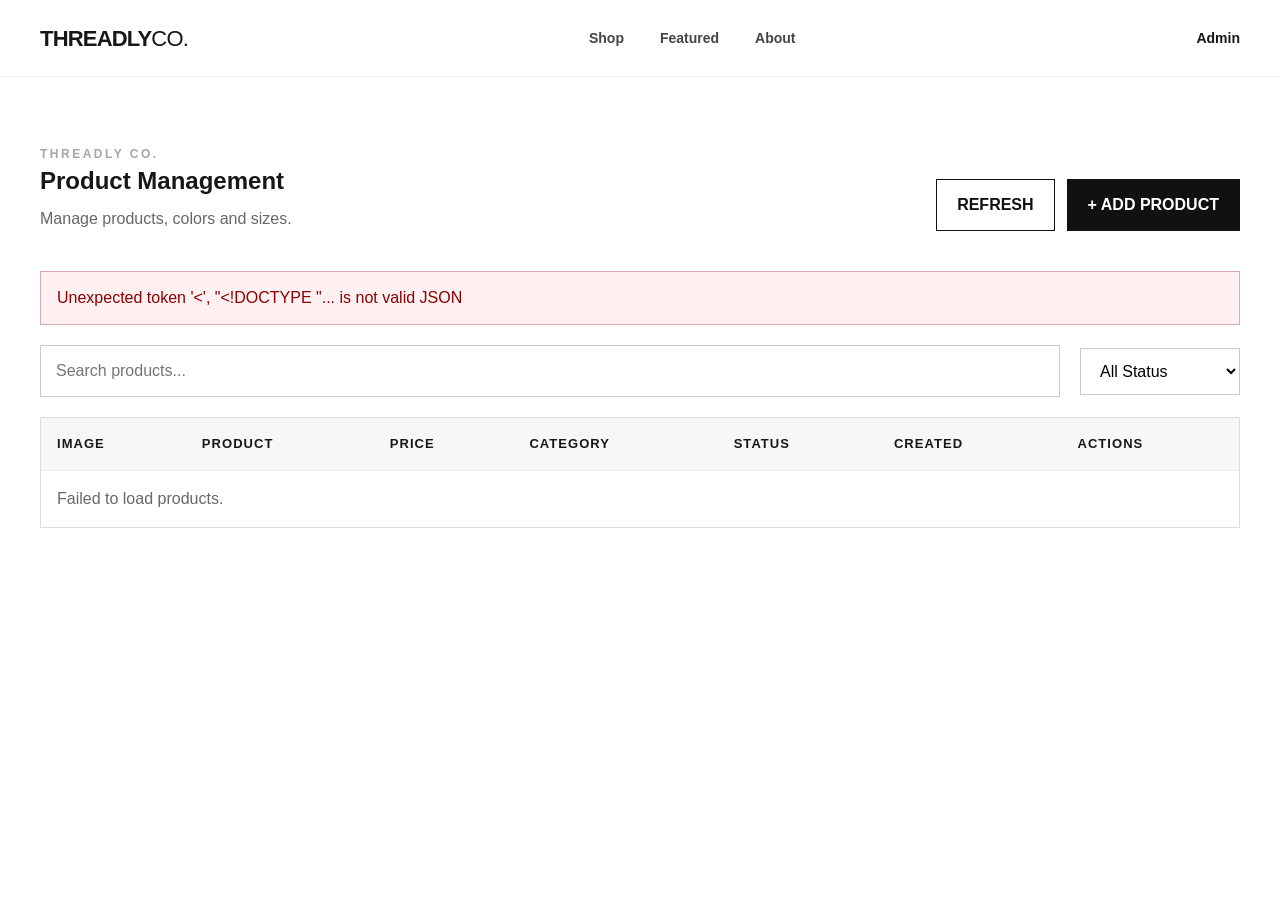
==== admin.html @ 2f232dd5 "Update admin.html" ====
<!DOCTYPE html>
<html lang="en">

<head>

    <meta charset="UTF-8">

    <meta
        name="viewport"
        content="width=device-width, initial-scale=1.0"
    >

    <title>Admin | Threadly Co.</title>

    <meta
        name="robots"
        content="noindex, nofollow"
    >

    <link
        rel="stylesheet"
        href="css/style.css"
    >

    <style>

        /* =====================================================
           ADMIN
           ===================================================== */

        .admin-page {
            padding: 60px 0 100px;
        }

        .admin-header {
            display: flex;
            align-items: flex-end;
            justify-content: space-between;
            gap: 30px;
            margin-bottom: 40px;
        }

        .admin-header h1 {
            margin: 0;
        }

        .admin-header p {
            margin: 8px 0 0;
            opacity: .65;
        }

        .admin-actions {
            display: flex;
            gap: 12px;
            flex-wrap: wrap;
        }

        .admin-btn {
            border: 1px solid #111;
            background: #111;
            color: #fff;
            padding: 13px 20px;
            cursor: pointer;
            font: inherit;
            font-weight: 600;
        }

        .admin-btn:hover {
            opacity: .85;
        }

        .admin-btn.secondary {
            background: #fff;
            color: #111;
        }

        .admin-btn:disabled {
            opacity: .5;
            cursor: not-allowed;
        }


        /* =====================================================
           TOOLBAR
           ===================================================== */

        .admin-toolbar {
            display: flex;
            justify-content: space-between;
            align-items: center;
            gap: 20px;
            margin-bottom: 20px;
            flex-wrap: wrap;
        }

        .admin-search {
            flex: 1;
            min-width: 240px;
        }

        .admin-search input {
            width: 100%;
            box-sizing: border-box;
            padding: 13px 15px;
            border: 1px solid #ccc;
            font: inherit;
        }

        .admin-filter select {
            padding: 13px 15px;
            border: 1px solid #ccc;
            background: #fff;
            font: inherit;
            min-width: 160px;
        }


        /* =====================================================
           TABLE
           ===================================================== */

        .admin-table-wrapper {
            width: 100%;
            overflow-x: auto;
            border: 1px solid #ddd;
            background: #fff;
        }

        .admin-table {
            width: 100%;
            min-width: 1000px;
            border-collapse: collapse;
        }

        .admin-table th,
        .admin-table td {
            padding: 16px;
            text-align: left;
            border-bottom: 1px solid #eee;
            vertical-align: middle;
        }

        .admin-table th {
            font-size: 13px;
            text-transform: uppercase;
            letter-spacing: .08em;
            background: #f7f7f7;
        }

        .admin-table tbody tr:last-child td {
            border-bottom: none;
        }

        .admin-product-image {
            width: 64px;
            height: 64px;
            object-fit: cover;
            display: block;
            background: #f1f1f1;
        }

        .admin-product-name {
            font-weight: 700;
            margin-bottom: 5px;
        }

        .admin-product-slug {
            font-size: 12px;
            opacity: .55;
        }

        .admin-price {
            font-weight: 700;
            white-space: nowrap;
        }

        .admin-category {
            text-transform: capitalize;
        }


        /* =====================================================
           STATUS
           ===================================================== */

        .status-badge {
            display: inline-block;
            padding: 6px 10px;
            font-size: 11px;
            font-weight: 700;
            text-transform: uppercase;
            letter-spacing: .05em;
        }

        .status-active {
            background: #dff5e5;
            color: #176b32;
        }

        .status-draft {
            background: #fff1cc;
            color: #765600;
        }

        .status-inactive {
            background: #eee;
            color: #666;
        }


        /* =====================================================
           ACTIONS
           ===================================================== */

        .admin-row-actions {
            display: flex;
            gap: 8px;
            flex-wrap: wrap;
        }

        .row-btn {
            border: 1px solid #ccc;
            background: #fff;
            padding: 8px 12px;
            cursor: pointer;
            font: inherit;
            font-size: 13px;
        }

        .row-btn:hover {
            background: #f3f3f3;
        }

        .row-btn.delete {
            border-color: #d7aaaa;
            color: #a40000;
        }


        /* =====================================================
           MESSAGES
           ===================================================== */

        .admin-state {
            padding: 60px 20px;
            text-align: center;
            opacity: .65;
        }

        .admin-error,
        .admin-success {
            margin-bottom: 20px;
            padding: 14px 16px;
            display: none;
        }

        .admin-error {
            border: 1px solid #d9aaaa;
            background: #fff1f1;
            color: #8b0000;
        }

        .admin-success {
            border: 1px solid #a9d7b4;
            background: #effaf1;
            color: #176b32;
        }


        /* =====================================================
           MODAL
           ===================================================== */

        .admin-modal {
            position: fixed;
            inset: 0;
            background: rgba(0,0,0,.55);
            display: none;
            align-items: center;
            justify-content: center;
            padding: 20px;
            z-index: 9999;
        }

        .admin-modal.open {
            display: flex;
        }

        .admin-modal-content {
            width: 100%;
            max-width: 850px;
            max-height: 92vh;
            overflow-y: auto;
            background: #fff;
            padding: 35px;
            box-sizing: border-box;
        }

        .admin-modal-header {
            display: flex;
            justify-content: space-between;
            align-items: center;
            gap: 20px;
            margin-bottom: 30px;
        }

        .admin-modal-header h2 {
            margin: 0;
        }

        .modal-close {
            border: none;
            background: transparent;
            font-size: 28px;
            line-height: 1;
            cursor: pointer;
        }

        .admin-form {
            display: flex;
            flex-direction: column;
            gap: 20px;
        }

        .admin-form-group {
            display: flex;
            flex-direction: column;
            gap: 8px;
        }

        .admin-form-group label {
            font-weight: 600;
            font-size: 14px;
        }

        .admin-form-group input,
        .admin-form-group textarea,
        .admin-form-group select {
            width: 100%;
            box-sizing: border-box;
            padding: 13px 14px;
            border: 1px solid #ccc;
            background: #fff;
            font: inherit;
        }

        .admin-form-group textarea {
            min-height: 130px;
            resize: vertical;
        }

        .admin-form-row {
            display: grid;
            grid-template-columns: 1fr 1fr;
            gap: 18px;
        }

        .admin-form-help {
            font-size: 12px;
            opacity: .55;
        }

        .admin-image-preview {
            width: 120px;
            height: 120px;
            object-fit: cover;
            background: #f1f1f1;
            display: none;
            margin-top: 5px;
        }


        /* =====================================================
           VARIANTS
           ===================================================== */

        .variants-section {
            border-top: 1px solid #eee;
            padding-top: 25px;
            margin-top: 5px;
        }

        .variants-header {
            display: flex;
            align-items: center;
            justify-content: space-between;
            gap: 15px;
            margin-bottom: 15px;
        }

        .variants-header h3 {
            margin: 0;
        }

        .variants-help {
            font-size: 12px;
            opacity: .6;
            margin-bottom: 20px;
        }

        .color-card {
            border: 1px solid #ddd;
            padding: 18px;
            margin-bottom: 15px;
            background: #fafafa;
        }

        .color-card-header {
            display: flex;
            align-items: center;
            justify-content: space-between;
            gap: 15px;
            margin-bottom: 15px;
        }

        .color-title {
            display: flex;
            align-items: center;
            gap: 10px;
            font-weight: 700;
        }

        .color-preview {
            width: 28px;
            height: 28px;
            border-radius: 50%;
            border: 1px solid #bbb;
            display: inline-block;
            box-sizing: border-box;
        }

        .remove-color-btn {
            border: 1px solid #d7aaaa;
            background: #fff;
            color: #a40000;
            padding: 7px 11px;
            cursor: pointer;
        }

        .color-options {
            display: flex;
            flex-wrap: wrap;
            gap: 9px;
        }

        .color-option {
            display: inline-flex;
            align-items: center;
            gap: 8px;
            padding: 9px 12px;
            border: 1px solid #ccc;
            background: #fff;
            cursor: pointer;
            font: inherit;
        }

        .color-option:hover {
            border-color: #111;
        }

        .color-option.selected {
            border: 2px solid #111;
            padding: 8px 11px;
            font-weight: 700;
        }

        .color-option-swatch {
            width: 20px;
            height: 20px;
            border-radius: 50%;
            border: 1px solid #aaa;
            flex-shrink: 0;
        }

        .size-options {
            display: flex;
            flex-wrap: wrap;
            gap: 8px;
        }

        .size-option {
            min-width: 48px;
            padding: 10px 13px;
            border: 1px solid #ccc;
            background: #fff;
            cursor: pointer;
            font: inherit;
            font-weight: 600;
        }

        .size-option:hover {
            border-color: #111;
        }

        .size-option.selected {
            background: #111;
            color: #fff;
            border-color: #111;
        }

        .variant-extra {
            margin-top: 15px;
            display: grid;
            grid-template-columns: 1fr 1fr;
            gap: 15px;
        }

        .variant-extra label {
            font-size: 12px;
            font-weight: 600;
            display: block;
            margin-bottom: 6px;
        }

        .variant-extra input {
            width: 100%;
            box-sizing: border-box;
            padding: 10px 11px;
            border: 1px solid #ccc;
            background: #fff;
            font: inherit;
        }

        .no-variants {
            border: 1px dashed #ccc;
            padding: 25px;
            text-align: center;
            opacity: .6;
        }


        /* =====================================================
           FOOTER
           ===================================================== */

        .admin-modal-footer {
            display: flex;
            justify-content: flex-end;
            gap: 10px;
            margin-top: 30px;
            padding-top: 20px;
            border-top: 1px solid #eee;
        }


        /* =====================================================
           RESPONSIVE
           ===================================================== */

        @media (max-width: 700px) {

            .admin-header {
                align-items: flex-start;
                flex-direction: column;
            }

            .admin-form-row {
                grid-template-columns: 1fr;
            }

            .variant-extra {
                grid-template-columns: 1fr;
            }

            .admin-modal-content {
                padding: 24px;
            }

        }

    </style>

</head>


<body>


<header class="site-header">

    <div class="container header-inner">

        <a
            href="index.html"
            class="logo"
        >
            THREADLY<span>CO.</span>
        </a>

        <nav class="main-nav">

            <a href="shop.html">
                Shop
            </a>

            <a href="index.html#featured">
                Featured
            </a>

            <a href="index.html#about">
                About
            </a>

        </nav>

        <a
            href="admin.html"
            class="cart-link"
        >
            Admin
        </a>

    </div>

</header>



<main>

<section class="admin-page">

<div class="container">


<div class="admin-header">

    <div>

        <p class="section-eyebrow">
            THREADLY CO.
        </p>

        <h1>
            Product Management
        </h1>

        <p>
            Manage products, colors and sizes.
        </p>

    </div>


    <div class="admin-actions">

        <button
            type="button"
            id="refresh-products"
            class="admin-btn secondary"
        >
            REFRESH
        </button>

        <button
            type="button"
            id="add-product"
            class="admin-btn"
        >
            + ADD PRODUCT
        </button>

    </div>

</div>



<div
    id="admin-error"
    class="admin-error"
></div>


<div
    id="admin-success"
    class="admin-success"
></div>



<div class="admin-toolbar">

    <div class="admin-search">

        <input
            type="search"
            id="product-search"
            placeholder="Search products..."
            autocomplete="off"
        >

    </div>


    <div class="admin-filter">

        <select id="status-filter">

            <option value="all">
                All Status
            </option>

            <option value="active">
                Active
            </option>

            <option value="draft">
                Draft
            </option>

            <option value="inactive">
                Inactive
            </option>

        </select>

    </div>

</div>



<div class="admin-table-wrapper">

<table class="admin-table">

<thead>

<tr>

    <th>Image</th>

    <th>Product</th>

    <th>Price</th>

    <th>Category</th>

    <th>Status</th>

    <th>Created</th>

    <th>Actions</th>

</tr>

</thead>


<tbody id="products-table-body">

<tr>

<td
    colspan="7"
    class="admin-state"
>
    Loading products...
</td>

</tr>

</tbody>

</table>

</div>


</div>

</section>

</main>



<!-- =====================================================
     PRODUCT MODAL
     ===================================================== -->

<div
    id="product-modal"
    class="admin-modal"
    aria-hidden="true"
>

<div class="admin-modal-content">


<div class="admin-modal-header">

    <h2 id="modal-title">
        Add Product
    </h2>

    <button
        type="button"
        id="modal-close"
        class="modal-close"
        aria-label="Close"
    >
        ×
    </button>

</div>



<form
    id="product-form"
    class="admin-form"
>


<!-- NAME / SLUG -->

<div class="admin-form-row">

<div class="admin-form-group">

<label for="product-name">
    Product Name
</label>

<input
    type="text"
    id="product-name"
    required
    maxlength="200"
>

</div>


<div class="admin-form-group">

<label for="product-slug">
    Slug
</label>

<input
    type="text"
    id="product-slug"
    required
    maxlength="200"
>

<span class="admin-form-help">
    Example: funny-dog-dad-t-shirt
</span>

</div>

</div>



<!-- DESCRIPTION -->

<div class="admin-form-group">

<label for="product-description">
    Description
</label>

<textarea
    id="product-description"
    maxlength="10000"
></textarea>

</div>



<!-- PRICE / CATEGORY -->

<div class="admin-form-row">

<div class="admin-form-group">

<label for="product-price">
    Price (USD)
</label>

<input
    type="number"
    id="product-price"
    min="0"
    max="100000"
    step="0.01"
    required
>

</div>


<div class="admin-form-group">

<label for="product-category">
    Category
</label>

<select
    id="product-category"
    required
>

<option value="">
    Select category
</option>

<option value="funny">
    Funny
</option>

<option value="lifestyle">
    Lifestyle
</option>

<option value="trending">
    Trending
</option>

<option value="music">
    Music
</option>

<option value="animals">
    Animals
</option>

<option value="other">
    Other
</option>

</select>

</div>

</div>



<!-- IMAGE -->

<div class="admin-form-group">

<label for="product-image">
    Image URL
</label>

<input
    type="text"
    id="product-image"
    placeholder="images/product-1.jpg or https://..."
    maxlength="2000"
>

<span class="admin-form-help">
    Local image path or HTTP/HTTPS URL.
</span>

<img
    id="image-preview"
    class="admin-image-preview"
    alt="Product preview"
>

</div>



<!-- PRINTIFY -->

<div class="admin-form-group">

<label for="product-printify-id">
    Printify Product ID
</label>

<input
    type="text"
    id="product-printify-id"
    maxlength="200"
    placeholder="Optional"
>

</div>



<!-- STATUS -->

<div class="admin-form-group">

<label for="product-status">
    Status
</label>

<select
    id="product-status"
    required
>

<option value="active">
    Active
</option>

<option value="draft">
    Draft
</option>

<option value="inactive">
    Inactive
</option>

</select>

</div>



<!-- =====================================================
     COLORS / SIZES
     ===================================================== -->

<div class="variants-section">

<div class="variants-header">

    <h3>
        Colors & Sizes
    </h3>

    <button
        type="button"
        id="add-color"
        class="admin-btn secondary"
    >
        + ADD COLOR
    </button>

</div>


<div class="variants-help">

    Select the shirt color and available sizes.
    You can add multiple colors to one product.

</div>


<div id="colors-container"></div>

</div>



<!-- FOOTER -->

<div class="admin-modal-footer">

<button
    type="button"
    id="modal-cancel"
    class="admin-btn secondary"
>
    CANCEL
</button>


<button
    type="submit"
    id="save-product"
    class="admin-btn"
>
    SAVE PRODUCT
</button>

</div>


</form>

</div>

</div>



<script>

/* =====================================================
   CONFIG
   ===================================================== */

const API_BASE = "/api/admin/products";


/* =====================================================
   PREDEFINED COLORS
   ===================================================== */

const COLORS = [

    {
        name: "Black",
        hex: "#000000"
    },

    {
        name: "White",
        hex: "#FFFFFF"
    },

    {
        name: "Navy",
        hex: "#1E2A44"
    },

    {
        name: "Red",
        hex: "#C62828"
    },

    {
        name: "Royal Blue",
        hex: "#2563EB"
    },

    {
        name: "Sport Grey",
        hex: "#9CA3AF"
    },

    {
        name: "Dark Heather",
        hex: "#4B5563"
    },

    {
        name: "Forest Green",
        hex: "#166534"
    },

    {
        name: "Maroon",
        hex: "#7F1D1D"
    },

    {
        name: "Sand",
        hex: "#D6C2A1"
    },

    {
        name: "Light Pink",
        hex: "#F9A8D4"
    },

    {
        name: "Military Green",
        hex: "#4D5D3C"
    }

];


const SIZES = [
    "S",
    "M",
    "L",
    "XL",
    "2XL"
];


/* =====================================================
   STATE
   ===================================================== */

let products = [];

let editingProductId = null;

let variants = [];


/* =====================================================
   DOM
   ===================================================== */

const tableBody =
    document.getElementById(
        "products-table-body"
    );

const modal =
    document.getElementById(
        "product-modal"
    );

const modalTitle =
    document.getElementById(
        "modal-title"
    );

const productForm =
    document.getElementById(
        "product-form"
    );

const productName =
    document.getElementById(
        "product-name"
    );

const productSlug =
    document.getElementById(
        "product-slug"
    );

const productDescription =
    document.getElementById(
        "product-description"
    );

const productPrice =
    document.getElementById(
        "product-price"
    );

const productCategory =
    document.getElementById(
        "product-category"
    );

const productImage =
    document.getElementById(
        "product-image"
    );

const productPrintifyId =
    document.getElementById(
        "product-printify-id"
    );

const productStatus =
    document.getElementById(
        "product-status"
    );

const imagePreview =
    document.getElementById(
        "image-preview"
    );

const searchInput =
    document.getElementById(
        "product-search"
    );

const statusFilter =
    document.getElementById(
        "status-filter"
    );

const errorBox =
    document.getElementById(
        "admin-error"
    );

const successBox =
    document.getElementById(
        "admin-success"
    );

const colorsContainer =
    document.getElementById(
        "colors-container"
    );


/* =====================================================
   HELPERS
   ===================================================== */

function escapeHtml(value) {

    return String(value ?? "")
        .replace(/&/g, "&amp;")
        .replace(/</g, "&lt;")
        .replace(/>/g, "&gt;")
        .replace(/"/g, "&quot;")
        .replace(/'/g, "&#039;");

}


function formatMoney(value) {

    const number = Number(value);

    if (!Number.isFinite(number)) {

        return "$0.00";

    }

    return "$" + number.toFixed(2);

}


function showError(message) {

    successBox.style.display = "none";

    errorBox.textContent = message;

    errorBox.style.display = "block";

    window.scrollTo({
        top: 0,
        behavior: "smooth"
    });

}


function showSuccess(message) {

    errorBox.style.display = "none";

    successBox.textContent = message;

    successBox.style.display = "block";

    window.scrollTo({
        top: 0,
        behavior: "smooth"
    });

    setTimeout(() => {

        successBox.style.display = "none";

    }, 3500);

}


function getStatusClass(status) {

    if (status === "active") {

        return "status-active";

    }

    if (status === "draft") {

        return "status-draft";

    }

    return "status-inactive";

}


function formatDate(date) {

    if (!date) {

        return "—";

    }

    const parsed =
        new Date(
            date.replace(" ", "T") + "Z"
        );

    if (
        Number.isNaN(
            parsed.getTime()
        )
    ) {

        return date;

    }

    return parsed.toLocaleDateString(
        "en-US",
        {
            year: "numeric",
            month: "short",
            day: "numeric"
        }
    );

}


function generateSlug(value) {

    return value
        .toLowerCase()
        .trim()
        .replace(
            /[^a-z0-9]+/g,
            "-"
        )
        .replace(
            /^-+|-+$/g,
            ""
        );

}


/* =====================================================
   LOAD PRODUCTS
   ===================================================== */

async function loadProducts() {

    tableBody.innerHTML = `
        <tr>
            <td colspan="7" class="admin-state">
                Loading products...
            </td>
        </tr>
    `;

    try {

        const response =
            await fetch(
                API_BASE,
                {
                    method: "GET",
                    headers: {
                        "Accept":
                            "application/json"
                    },
                    cache: "no-store"
                }
            );

        const data =
            await response.json();

        if (
            !response.ok ||
            !data.success
        ) {

            throw new Error(
                data.error ||
                "Failed to load products."
            );

        }

        products =
            Array.isArray(
                data.products
            )
                ? data.products
                : [];

        renderProducts();

    } catch (error) {

        console.error(
            "Load products error:",
            error
        );

        tableBody.innerHTML = `
            <tr>
                <td colspan="7" class="admin-state">
                    Failed to load products.
                </td>
            </tr>
        `;

        showError(
            error.message ||
            "Failed to load products."
        );

    }

}


/* =====================================================
   FILTER
   ===================================================== */

function getFilteredProducts() {

    const search =
        searchInput.value
            .trim()
            .toLowerCase();

    const status =
        statusFilter.value;

    return products.filter(
        product => {

            const matchesSearch =
                !search ||
                String(
                    product.name || ""
                )
                    .toLowerCase()
                    .includes(search) ||
                String(
                    product.slug || ""
                )
                    .toLowerCase()
                    .includes(search) ||
                String(
                    product.category || ""
                )
                    .toLowerCase()
                    .includes(search);

            const matchesStatus =
                status === "all" ||
                product.status === status;

            return (
                matchesSearch &&
                matchesStatus
            );

        }
    );

}


/* =====================================================
   RENDER PRODUCTS
   ===================================================== */

function renderProducts() {

    const filtered =
        getFilteredProducts();

    if (!filtered.length) {

        tableBody.innerHTML = `
            <tr>
                <td colspan="7" class="admin-state">
                    No products found.
                </td>
            </tr>
        `;

        return;

    }

    tableBody.innerHTML =
        filtered.map(product => {

            const image =
                product.image
                    ? escapeHtml(
                        product.image
                    )
                    : "";

            const status =
                escapeHtml(
                    product.status
                );

            return `
                <tr>

                    <td>

                        ${
                            image
                                ? `
                                    <img
                                        src="${image}"
                                        alt="${escapeHtml(product.name)}"
                                        class="admin-product-image"
                                        loading="lazy"
                                        onerror="this.style.display='none';"
                                    >
                                `
                                : "—"
                        }

                    </td>

                    <td>

                        <div class="admin-product-name">

                            ${escapeHtml(
                                product.name
                            )}

                        </div>

                        <div class="admin-product-slug">

                            /${escapeHtml(
                                product.slug
                            )}

                        </div>

                    </td>

                    <td>

                        <span class="admin-price">

                            ${formatMoney(
                                product.price
                            )}

                        </span>

                    </td>

                    <td>

                        <span class="admin-category">

                            ${escapeHtml(
                                product.category || "—"
                            )}

                        </span>

                    </td>

                    <td>

                        <span
                            class="status-badge ${getStatusClass(product.status)}"
                        >
                            ${status}
                        </span>

                    </td>

                    <td>

                        ${formatDate(
                            product.created_at
                        )}

                    </td>

                    <td>

                        <div class="admin-row-actions">

                            <button
                                type="button"
                                class="row-btn"
                                data-action="edit"
                                data-id="${product.id}"
                            >
                                Edit
                            </button>

                            ${
                                product.status !== "inactive"
                                    ? `
                                        <button
                                            type="button"
                                            class="row-btn delete"
                                            data-action="delete"
                                            data-id="${product.id}"
                                        >
                                            Deactivate
                                        </button>
                                    `
                                    : ""
                            }

                        </div>

                    </td>

                </tr>
            `;

        }).join("");

}


/* =====================================================
   COLOR UI
   ===================================================== */

function createColorCard(
    colorName = "",
    colorHex = "",
    selectedSizes = [],
    existingVariants = []
) {

    const card =
        document.createElement(
            "div"
        );

    card.className =
        "color-card";

    card.dataset.color =
        colorName;

    const color =
        COLORS.find(
            item =>
                item.name === colorName
        );

    const hex =
        colorHex ||
        color?.hex ||
        "#000000";

    card.innerHTML = `

        <div class="color-card-header">

            <div class="color-title">

                <span
                    class="color-preview"
                    style="background:${escapeHtml(hex)}"
                ></span>

                <span class="color-name-display">

                    ${escapeHtml(
                        colorName ||
                        "Choose a color"
                    )}

                </span>

            </div>


            <button
                type="button"
                class="remove-color-btn"
            >
                Remove
            </button>

        </div>


        <div class="color-options">

            ${COLORS.map(item => `

                <button
                    type="button"
                    class="color-option ${
                        item.name === colorName
                            ? "selected"
                            : ""
                    }"
                    data-color-name="${escapeHtml(item.name)}"
                    data-color-hex="${escapeHtml(item.hex)}"
                >

                    <span
                        class="color-option-swatch"
                        style="background:${item.hex}"
                    ></span>

                    ${escapeHtml(item.name)}

                </button>

            `).join("")}

        </div>


        <div style="margin-top:20px;">

            <div
                style="
                    font-size:13px;
                    font-weight:600;
                    margin-bottom:9px;
                "
            >
                Available Sizes
            </div>

            <div class="size-options">

                ${SIZES.map(size => `

                    <button
                        type="button"
                        class="size-option ${
                            selectedSizes.includes(size)
                                ? "selected"
                                : ""
                        }"
                        data-size="${size}"
                    >
                        ${size}
                    </button>

                `).join("")}

            </div>

        </div>


        <div class="variant-extra">

            <div>

                <label>
                    Product Image
                </label>

                <input
                    type="text"
                    class="variant-image"
                    placeholder="Optional variant image"
                    value="${
                        escapeHtml(
                            existingVariants[0]?.image || ""
                        )
                    }"
                >

            </div>


            <div>

                <label>
                    Printify Variant ID
                </label>

                <input
                    type="text"
                    class="variant-printify-id"
                    placeholder="Optional"
                    value="${
                        escapeHtml(
                            existingVariants[0]?.printify_variant_id || ""
                        )
                    }"
                >

            </div>

        </div>

    `;


    /* COLOR CLICK */

    card
        .querySelectorAll(
            ".color-option"
        )
        .forEach(button => {

            button.addEventListener(
                "click",
                () => {

                    const name =
                        button.dataset.colorName;

                    const hex =
                        button.dataset.colorHex;

                    card.dataset.color =
                        name;

                    card.dataset.hex =
                        hex;

                    card
                        .querySelectorAll(
                            ".color-option"
                        )
                        .forEach(
                            item =>
                                item.classList.remove(
                                    "selected"
                                )
                        );

                    button.classList.add(
                        "selected"
                    );

                    card.querySelector(
                        ".color-name-display"
                    ).textContent =
                        name;

                    card.querySelector(
                        ".color-preview"
                    ).style.background =
                        hex;

                }
            );

        });


    /* SIZE CLICK */

    card
        .querySelectorAll(
            ".size-option"
        )
        .forEach(button => {

            button.addEventListener(
                "click",
                () => {

                    button.classList.toggle(
                        "selected"
                    );

                }
            );

        });


    /* REMOVE */

    card
        .querySelector(
            ".remove-color-btn"
        )
        .addEventListener(
            "click",
            () => {

                card.remove();

            }
        );


    return card;

}


function addColorCard() {

    const card =
        createColorCard();

    colorsContainer.appendChild(
        card
    );

    card.scrollIntoView({
        behavior: "smooth",
        block: "center"
    });

}


function getVariantFormData() {

    const result = [];

    const cards =
        colorsContainer.querySelectorAll(
            ".color-card"
        );

    cards.forEach(card => {

        const colorName =
            card.dataset.color || "";

        const colorHex =
            card.dataset.hex ||
            card.querySelector(
                ".color-preview"
            )?.style.background ||
            "";

        if (!colorName) {

            return;

        }

        const selectedSizes =
            Array.from(
                card.querySelectorAll(
                    ".size-option.selected"
                )
            ).map(
                button =>
                    button.dataset.size
            );

        const image =
            card.querySelector(
                ".variant-image"
            )?.value.trim() || "";

        const printifyVariantId =
            card.querySelector(
                ".variant-printify-id"
            )?.value.trim() || "";


        selectedSizes.forEach(size => {

            result.push({

                color_name:
                    colorName,

                color_hex:
                    colorHex,

                size,

                image,

                printify_variant_id:
                    printifyVariantId,

                status:
                    "active"

            });

        });

    });

    return result;

}


/* =====================================================
   LOAD VARIANTS
   ===================================================== */

async function loadVariants(
    productId
) {

    try {

        const response =
            await fetch(
                `${API_BASE}/${productId}/variants`,
                {
                    method: "GET",
                    headers: {
                        "Accept":
                            "application/json"
                    },
                    cache: "no-store"
                }
            );

        const data =
            await response.json();

        if (
            !response.ok ||
            !data.success
        ) {

            throw new Error(
                data.error ||
                "Failed to load variants."
            );

        }

        variants =
            Array.isArray(
                data.variants
            )
                ? data.variants
                : [];


        colorsContainer.innerHTML = "";


        /* Group by color */

        const grouped = new Map();

        variants.forEach(variant => {

            const key =
                variant.color_name;

            if (!grouped.has(key)) {

                grouped.set(
                    key,
                    []
                );

            }

            grouped
                .get(key)
                .push(
                    variant
                );

        });


        grouped.forEach(
            (items, colorName) => {

                const first =
                    items[0];

                const sizes =
                    items.map(
                        item =>
                            item.size
                    );

                const card =
                    createColorCard(
                        colorName,
                        first.color_hex,
                        sizes,
                        items
                    );

                card.dataset.color =
                    colorName;

                card.dataset.hex =
                    first.color_hex || "";

                colorsContainer.appendChild(
                    card
                );

            }
        );


        if (!grouped.size) {

            colorsContainer.innerHTML = `
                <div class="no-variants">
                    No colors added yet.
                    Click "+ ADD COLOR".
                </div>
            `;

        }

    } catch (error) {

        console.error(
            "Load variants error:",
            error
        );

        throw error;

    }

}


/* =====================================================
   OPEN MODAL
   ===================================================== */

async function openModal(
    product = null
) {

    modal.classList.add(
        "open"
    );

    modal.setAttribute(
        "aria-hidden",
        "false"
    );


    colorsContainer.innerHTML = "";

    variants = [];


    if (product) {

        editingProductId =
            product.id;

        modalTitle.textContent =
            "Edit Product";

        productName.value =
            product.name || "";

        productSlug.value =
            product.slug || "";

        productDescription.value =
            product.description || "";

        productPrice.value =
            product.price ?? "";

        productCategory.value =
            product.category || "";

        productImage.value =
            product.image || "";

        productPrintifyId.value =
            product.printify_product_id ||
            "";

        productStatus.value =
            product.status ||
            "active";

        updateImagePreview();


        try {

            await loadVariants(
                product.id
            );

        } catch (error) {

            showError(
                error.message ||
                "Failed to load product variants."
            );

        }

    } else {

        editingProductId = null;

        modalTitle.textContent =
            "Add Product";

        productForm.reset();

        productStatus.value =
            "draft";

        imagePreview.style.display =
            "none";

        imagePreview.removeAttribute(
            "src"
        );

        colorsContainer.innerHTML = `
            <div class="no-variants">
                No colors added yet.
                Click "+ ADD COLOR".
            </div>
        `;

    }


    setTimeout(
        () => productName.focus(),
        50
    );

}


/* =====================================================
   CLOSE MODAL
   ===================================================== */

function closeModal() {

    modal.classList.remove(
        "open"
    );

    modal.setAttribute(
        "aria-hidden",
        "true"
    );

    editingProductId = null;

    variants = [];

}


/* =====================================================
   IMAGE PREVIEW
   ===================================================== */

function updateImagePreview() {

    const url =
        productImage.value.trim();

    if (!url) {

        imagePreview.style.display =
            "none";

        imagePreview.removeAttribute(
            "src"
        );

        return;

    }

    imagePreview.src =
        url;

    imagePreview.style.display =
        "block";

}


/* =====================================================
   SAVE VARIANTS
   ===================================================== */

async function saveVariants(
    productId
) {

    const variantData =
        getVariantFormData();


    if (!variantData.length) {

        /*
         * No colors selected.
         * This is allowed.
         */

        return;

    }


    const response =
        await fetch(
            `${API_BASE}/${productId}/variants`,
            {
                method: "PUT",
                headers: {
                    "Content-Type":
                        "application/json",
                    "Accept":
                        "application/json"
                },
                body:
                    JSON.stringify({
                        variants:
                            variantData
                    })
            }
        );


    const data =
        await response.json();


    if (
        !response.ok ||
        !data.success
    ) {

        throw new Error(
            data.error ||
            "Failed to save colors and sizes."
        );

    }

}


/* =====================================================
   SAVE PRODUCT
   ===================================================== */

async function saveProduct(
    event
) {

    event.preventDefault();


    const name =
        productName.value.trim();

    const slug =
        productSlug.value.trim() ||
        generateSlug(name);

    const description =
        productDescription.value.trim();

    const price =
        Number(
            productPrice.value
        );

    const image =
        productImage.value.trim();

    const category =
        productCategory.value;

    const printifyProductId =
        productPrintifyId.value.trim();

    const status =
        productStatus.value;


    if (!name) {

        showError(
            "Product name is required."
        );

        productName.focus();

        return;

    }


    if (!slug) {

        showError(
            "Product slug is required."
        );

        productSlug.focus();

        return;

    }


    if (
        !Number.isFinite(price) ||
        price < 0
    ) {

        showError(
            "Please enter a valid price."
        );

        productPrice.focus();

        return;

    }


    if (!category) {

        showError(
            "Please select a category."
        );

        productCategory.focus();

        return;

    }


    const payload = {

        name,

        slug,

        description,

        price,

        image,

        category,

        printify_product_id:
            printifyProductId,

        status

    };


    const saveButton =
        document.getElementById(
            "save-product"
        );

    const originalText =
        saveButton.textContent;

    saveButton.disabled = true;

    saveButton.textContent =
        editingProductId
            ? "SAVING..."
            : "CREATING...";


    const wasEditing =
        Boolean(
            editingProductId
        );


    try {

        const url =
            editingProductId
                ? `${API_BASE}/${editingProductId}`
                : API_BASE;

        const method =
            editingProductId
                ? "PUT"
                : "POST";


        const response =
            await fetch(
                url,
                {
                    method,
                    headers: {
                        "Content-Type":
                            "application/json",
                        "Accept":
                            "application/json"
                    },
                    body:
                        JSON.stringify(
                            payload
                        )
                }
            );


        const data =
            await response.json();


        if (
            !response.ok ||
            !data.success
        ) {

            throw new Error(
                data.error ||
                "Failed to save product."
            );

        }


        const productId =
            data.product?.id ||
            editingProductId;


        /*
         * IMPORTANT:
         * Variants require a product ID.
         */

        if (productId) {

            await saveVariants(
                productId
            );

        }


        closeModal();

        await loadProducts();


        showSuccess(
            wasEditing
                ? "Product updated successfully."
                : "Product created successfully."
        );

    } catch (error) {

        console.error(
            "Save product error:",
            error
        );

        showError(
            error.message ||
            "Failed to save product."
        );

    } finally {

        saveButton.disabled = false;

        saveButton.textContent =
            originalText;

    }

}


/* =====================================================
   DEACTIVATE
   ===================================================== */

async function deactivateProduct(
    productId
) {

    const product =
        products.find(
            item =>
                Number(item.id) ===
                Number(productId)
        );

    if (!product) {

        return;

    }


    const confirmed =
        window.confirm(
            `Deactivate "${product.name}"?\n\n` +
            `The product will no longer appear in the public shop.`
        );


    if (!confirmed) {

        return;

    }


    try {

        const response =
            await fetch(
                `${API_BASE}/${productId}`,
                {
                    method: "DELETE",
                    headers: {
                        "Accept":
                            "application/json"
                    }
                }
            );


        const data =
            await response.json();


        if (
            !response.ok ||
            !data.success
        ) {

            throw new Error(
                data.error ||
                "Failed to deactivate product."
            );

        }


        await loadProducts();

        showSuccess(
            "Product deactivated successfully."
        );

    } catch (error) {

        console.error(
            "Deactivate error:",
            error
        );

        showError(
            error.message ||
            "Failed to deactivate product."
        );

    }

}


/* =====================================================
   EVENTS
   ===================================================== */

document
    .getElementById(
        "add-product"
    )
    .addEventListener(
        "click",
        () => openModal()
    );


document
    .getElementById(
        "refresh-products"
    )
    .addEventListener(
        "click",
        loadProducts
    );


document
    .getElementById(
        "add-color"
    )
    .addEventListener(
        "click",
        () => {

            const empty =
                colorsContainer.querySelector(
                    ".no-variants"
                );

            if (empty) {

                empty.remove();

            }

            addColorCard();

        }
    );


searchInput.addEventListener(
    "input",
    renderProducts
);


statusFilter.addEventListener(
    "change",
    renderProducts
);


tableBody.addEventListener(
    "click",
    event => {

        const button =
            event.target.closest(
                "[data-action]"
            );

        if (!button) {

            return;

        }

        const action =
            button.dataset.action;

        const id =
            Number(
                button.dataset.id
            );


        if (
            action === "edit"
        ) {

            const product =
                products.find(
                    item =>
                        Number(item.id) === id
                );

            if (product) {

                openModal(
                    product
                );

            }

        }


        if (
            action === "delete"
        ) {

            deactivateProduct(
                id
            );

        }

    }
);


productForm.addEventListener(
    "submit",
    saveProduct
);


document
    .getElementById(
        "modal-close"
    )
    .addEventListener(
        "click",
        closeModal
    );


document
    .getElementById(
        "modal-cancel"
    )
    .addEventListener(
        "click",
        closeModal
    );


productImage.addEventListener(
    "input",
    updateImagePreview
);


imagePreview.addEventListener(
    "error",
    () => {

        imagePreview.style.display =
            "none";

    }
);


modal.addEventListener(
    "click",
    event => {

        if (
            event.target === modal
        ) {

            closeModal();

        }

    }
);


document.addEventListener(
    "keydown",
    event => {

        if (
            event.key === "Escape" &&
            modal.classList.contains(
                "open"
            )
        ) {

            closeModal();

        }

    }
);


/* =====================================================
   AUTO SLUG
   ===================================================== */

productName.addEventListener(
    "input",
    () => {

        if (editingProductId) {

            return;

        }

        productSlug.value =
            generateSlug(
                productName.value
            );

    }
);


/* =====================================================
   INITIALIZE
   ===================================================== */

loadProducts();

</script>


</body>

</html>
---- css/style.css ----
/* =========================================================
   THREADLY CO. - POD STORE
   Main stylesheet for index.html
   ========================================================= */


/* =========================================================
   RESET
   ========================================================= */

* {
    margin: 0;
    padding: 0;
    box-sizing: border-box;
}

html {
    scroll-behavior: smooth;
}

body {
    font-family:
        Inter,
        -apple-system,
        BlinkMacSystemFont,
        "Segoe UI",
        Roboto,
        Helvetica,
        Arial,
        sans-serif;

    background: #ffffff;
    color: #171717;
    line-height: 1.5;
}

img {
    display: block;
    width: 100%;
}

a {
    color: inherit;
    text-decoration: none;
}

button,
input {
    font: inherit;
}


/* =========================================================
   GLOBAL
   ========================================================= */

.container {
    width: min(1200px, calc(100% - 40px));
    margin: 0 auto;
}

.sr-only {
    position: absolute;
    width: 1px;
    height: 1px;
    padding: 0;
    margin: -1px;
    overflow: hidden;
    clip: rect(0, 0, 0, 0);
    white-space: nowrap;
    border: 0;
}


/* =========================================================
   HEADER
   ========================================================= */

.site-header {
    position: sticky;
    top: 0;
    z-index: 1000;

    background: rgba(255, 255, 255, 0.96);
    border-bottom: 1px solid #eeeeee;

    backdrop-filter: blur(12px);
}

.header-inner {
    min-height: 76px;

    display: flex;
    align-items: center;
    justify-content: space-between;

    gap: 40px;
}


/* Logo */

.logo {
    font-size: 22px;
    font-weight: 900;
    letter-spacing: -0.8px;
    white-space: nowrap;
}

.logo span {
    font-weight: 400;
}


/* Navigation */

.main-nav {
    display: flex;
    align-items: center;
    gap: 36px;
}

.main-nav a {
    position: relative;

    font-size: 14px;
    font-weight: 600;

    color: #444444;

    transition:
        color 0.2s ease;
}

.main-nav a::after {
    content: "";

    position: absolute;
    left: 0;
    bottom: -7px;

    width: 0;
    height: 1px;

    background: #171717;

    transition:
        width 0.25s ease;
}

.main-nav a:hover {
    color: #000000;
}

.main-nav a:hover::after {
    width: 100%;
}


/* Cart */

.cart-link {
    display: flex;
    align-items: center;
    gap: 7px;

    font-size: 14px;
    font-weight: 700;
}

#cart-count {
    min-width: 21px;
    height: 21px;

    display: inline-flex;
    align-items: center;
    justify-content: center;

    background: #171717;
    color: #ffffff;

    border-radius: 50%;

    font-size: 11px;
}


/* =========================================================
   HERO
   ========================================================= */

.hero {
    position: relative;

    min-height: 680px;

    display: flex;
    align-items: center;

    background-image:
        url("../images/hero.jpg");

    background-size: cover;
    background-position: center;
}

.hero-overlay {
    position: absolute;
    inset: 0;

    background:
        linear-gradient(
            90deg,
            rgba(0, 0, 0, 0.72) 0%,
            rgba(0, 0, 0, 0.45) 45%,
            rgba(0, 0, 0, 0.15) 100%
        );
}

.hero-content {
    position: relative;
    z-index: 2;

    color: #ffffff;

    padding-top: 30px;
}

.hero-eyebrow,
.section-eyebrow {
    margin-bottom: 14px;

    font-size: 12px;
    font-weight: 800;

    letter-spacing: 2.5px;
    text-transform: uppercase;
}

.hero-eyebrow {
    color: rgba(255, 255, 255, 0.8);
}

.hero h1 {
    max-width: 700px;

    font-size: clamp(58px, 8vw, 108px);
    line-height: 0.9;

    letter-spacing: -5px;
    font-weight: 900;

    margin-bottom: 30px;
}

.hero-description {
    max-width: 480px;

    margin-bottom: 34px;

    font-size: 18px;
    line-height: 1.6;

    color: rgba(255, 255, 255, 0.88);
}


/* =========================================================
   BUTTONS
   ========================================================= */

.btn {
    min-height: 52px;

    display: inline-flex;
    align-items: center;
    justify-content: center;

    padding: 0 28px;

    border: 0;

    font-size: 12px;
    font-weight: 800;

    letter-spacing: 1px;
    text-transform: uppercase;

    cursor: pointer;

    transition:
        transform 0.2s ease,
        background 0.2s ease,
        color 0.2s ease;
}

.btn:hover {
    transform: translateY(-2px);
}

.btn-primary {
    background: #ffffff;
    color: #171717;
}

.btn-primary:hover {
    background: #eeeeee;
}

.btn-light {
    background: #ffffff;
    color: #171717;
}

.btn-light:hover {
    background: #eeeeee;
}


/* =========================================================
   FEATURED SECTION
   ========================================================= */

.featured-section {
    padding: 110px 0;
}

.section-heading {
    display: flex;
    align-items: flex-end;
    justify-content: space-between;

    gap: 30px;

    margin-bottom: 42px;
}

.section-heading.centered {
    display: block;
    text-align: center;
}

.section-eyebrow {
    color: #777777;
}

.section-heading h2 {
    font-size: clamp(32px, 4vw, 48px);
    line-height: 1.05;

    letter-spacing: -2px;
    font-weight: 800;
}

.view-all {
    font-size: 13px;
    font-weight: 700;

    border-bottom: 1px solid #171717;

    padding-bottom: 4px;
}


/* =========================================================
   PRODUCT GRID
   ========================================================= */

.product-grid {
    display: grid;

    grid-template-columns:
        repeat(4, minmax(0, 1fr));

    gap: 24px;
}


/* Product */

.product-card {
    min-width: 0;
}

.product-image {
    position: relative;

    display: block;

    overflow: hidden;

    background: #f4f4f4;

    aspect-ratio: 1 / 1.15;
}

.product-image img {
    width: 100%;
    height: 100%;

    object-fit: cover;

    transition:
        transform 0.45s ease;
}

.product-card:hover .product-image img {
    transform: scale(1.04);
}


/* Product badge */

.product-badge {
    position: absolute;

    top: 14px;
    left: 14px;

    padding: 7px 10px;

    background: #171717;
    color: #ffffff;

    font-size: 9px;
    font-weight: 800;

    letter-spacing: 1px;
}


/* Product info */

.product-info {
    padding-top: 17px;
}

.product-info h3 {
    margin-bottom: 4px;

    font-size: 15px;
    font-weight: 700;

    line-height: 1.3;
}

.product-info h3 a:hover {
    text-decoration: underline;
}

.product-category {
    margin-bottom: 7px;

    font-size: 12px;

    color: #888888;
}

.product-price {
    font-size: 14px;
    font-weight: 800;
}


/* =========================================================
   BRAND BANNER
   ========================================================= */

.brand-banner {
    position: relative;

    min-height: 500px;

    display: flex;
    align-items: center;

    background:
        linear-gradient(
            rgba(0, 0, 0, 0.58),
            rgba(0, 0, 0, 0.58)
        ),
        url("../images/banner.jpg");

    background-size: cover;
    background-position: center;
}

.brand-banner-content {
    color: #ffffff;
}

.brand-banner .section-eyebrow {
    color: rgba(255, 255, 255, 0.75);
}

.brand-banner h2 {
    max-width: 650px;

    margin-bottom: 32px;

    font-size: clamp(44px, 6vw, 76px);
    line-height: 0.98;

    letter-spacing: -3px;

    font-weight: 900;
}


/* =========================================================
   CATEGORIES
   ========================================================= */

.categories-section {
    padding: 110px 0;
}

.categories-section .section-heading {
    margin-bottom: 50px;
}

.category-grid {
    display: grid;

    grid-template-columns:
        repeat(3, minmax(0, 1fr));

    gap: 20px;
}

.category-card {
    position: relative;

    min-height: 450px;

    overflow: hidden;

    background: #eeeeee;
}

.category-card img {
    position: absolute;
    inset: 0;

    width: 100%;
    height: 100%;

    object-fit: cover;

    transition:
        transform 0.5s ease;
}

.category-card:hover img {
    transform: scale(1.05);
}

.category-overlay {
    position: absolute;
    inset: 0;

    background:
        linear-gradient(
            to top,
            rgba(0, 0, 0, 0.72),
            rgba(0, 0, 0, 0.05)
        );
}

.category-content {
    position: absolute;

    left: 28px;
    right: 28px;
    bottom: 28px;

    color: #ffffff;
}

.category-content h3 {
    margin-bottom: 5px;

    font-size: 30px;
    font-weight: 800;

    letter-spacing: -1px;
}

.category-content span {
    font-size: 12px;
    font-weight: 700;

    text-transform: uppercase;
    letter-spacing: 1px;
}


/* =========================================================
   ABOUT
   ========================================================= */

.about-section {
    padding: 110px 0;

    background: #f5f5f3;
}

.about-grid {
    display: grid;

    grid-template-columns:
        1.1fr 0.9fr;

    gap: 90px;

    align-items: center;
}

.about-image {
    overflow: hidden;

    aspect-ratio: 1 / 0.85;
}

.about-image img {
    width: 100%;
    height: 100%;

    object-fit: cover;
}

.about-content h2 {
    max-width: 550px;

    margin-bottom: 25px;

    font-size: clamp(36px, 4vw, 54px);

    line-height: 1;

    letter-spacing: -2px;

    font-weight: 900;
}

.about-content p:not(.section-eyebrow) {
    max-width: 530px;

    margin-bottom: 18px;

    font-size: 16px;

    color: #555555;

    line-height: 1.75;
}

.text-link {
    display: inline-block;

    margin-top: 12px;

    font-size: 13px;
    font-weight: 800;

    border-bottom: 1px solid #171717;

    padding-bottom: 4px;
}


/* =========================================================
   NEWSLETTER
   ========================================================= */

.newsletter-section {
    padding: 90px 0;

    background: #171717;

    color: #ffffff;
}

.newsletter-inner {
    display: grid;

    grid-template-columns:
        1fr 1fr;

    align-items: center;

    gap: 70px;
}

.newsletter-section .section-eyebrow {
    color: #aaaaaa;
}

.newsletter-section h2 {
    margin-bottom: 15px;

    font-size: clamp(32px, 4vw, 48px);

    line-height: 1;

    letter-spacing: -2px;
}

.newsletter-section p:not(.section-eyebrow) {
    max-width: 500px;

    color: #aaaaaa;

    font-size: 15px;
}

.newsletter-form {
    display: flex;

    width: 100%;
}

.newsletter-form input {
    flex: 1;

    min-width: 0;

    height: 54px;

    padding: 0 18px;

    border: 1px solid #444444;

    background: #242424;

    color: #ffffff;

    outline: none;
}

.newsletter-form input::placeholder {
    color: #888888;
}

.newsletter-form input:focus {
    border-color: #777777;
}

.newsletter-form .btn-primary {
    height: 54px;

    flex-shrink: 0;

    background: #ffffff;
}


/* =========================================================
   FOOTER
   ========================================================= */

.site-footer {
    padding-top: 75px;

    background: #111111;

    color: #ffffff;
}

.footer-grid {
    display: grid;

    grid-template-columns:
        2fr 1fr 1fr 1fr;

    gap: 50px;

    padding-bottom: 70px;
}

.footer-brand p {
    max-width: 320px;

    margin-top: 18px;

    color: #888888;

    font-size: 14px;

    line-height: 1.7;
}

.footer-column {
    display: flex;
    flex-direction: column;

    gap: 12px;
}

.footer-column h3 {
    margin-bottom: 8px;

    font-size: 12px;

    text-transform: uppercase;
    letter-spacing: 1.5px;
}

.footer-column a {
    width: fit-content;

    color: #888888;

    font-size: 13px;

    transition:
        color 0.2s ease;
}

.footer-column a:hover {
    color: #ffffff;
}


/* Footer bottom */

.footer-bottom {
    min-height: 70px;

    display: flex;
    align-items: center;
    justify-content: space-between;

    gap: 20px;

    border-top: 1px solid #2b2b2b;

    color: #666666;

    font-size: 11px;
}

.footer-bottom div {
    display: flex;
    gap: 20px;
}

.footer-bottom a:hover {
    color: #ffffff;
}


/* =========================================================
   TABLET
   ========================================================= */

@media (max-width: 900px) {

    .product-grid {
        grid-template-columns:
            repeat(2, minmax(0, 1fr));
    }

    .category-grid {
        grid-template-columns:
            repeat(2, minmax(0, 1fr));
    }

    .category-card:last-child {
        grid-column: span 2;
    }

    .about-grid {
        grid-template-columns: 1fr;

        gap: 45px;
    }

    .about-image {
        aspect-ratio: 16 / 10;
    }

    .newsletter-inner {
        grid-template-columns: 1fr;

        gap: 35px;
    }

    .footer-grid {
        grid-template-columns:
            repeat(2, 1fr);
    }

}


/* =========================================================
   MOBILE
   ========================================================= */

@media (max-width: 640px) {

    .container {
        width: min(
            100% - 28px,
            1200px
        );
    }


    /* Header */

    .header-inner {
        min-height: 65px;

        gap: 15px;
    }

    .logo {
        font-size: 18px;
    }

    .main-nav {
        display: none;
    }

    .cart-link {
        font-size: 13px;
    }


    /* Hero */

    .hero {
        min-height: 600px;

        background-position: 62% center;
    }

    .hero h1 {
        font-size: clamp(
            54px,
            16vw,
            82px
        );

        letter-spacing: -3px;
    }

    .hero-description {
        max-width: 360px;

        font-size: 16px;
    }


    /* Featured */

    .featured-section,
    .categories-section,
    .about-section {
        padding: 75px 0;
    }

    .section-heading {
        align-items: flex-start;

        flex-direction: column;

        gap: 18px;
    }

    .section-heading h2 {
        font-size: 34px;
    }


    /* Products */

    .product-grid {
        grid-template-columns:
            repeat(2, minmax(0, 1fr));

        gap: 20px 12px;
    }

    .product-info {
        padding-top: 12px;
    }

    .product-info h3 {
        font-size: 14px;
    }

    .product-category {
        font-size: 11px;
    }

    .product-price {
        font-size: 13px;
    }


    /* Banner */

    .brand-banner {
        min-height: 460px;
    }

    .brand-banner h2 {
        font-size: 48px;

        letter-spacing: -2px;
    }


    /* Categories */

    .category-grid {
        grid-template-columns: 1fr;

        gap: 14px;
    }

    .category-card {
        min-height: 350px;
    }

    .category-card:last-child {
        grid-column: auto;
    }


    /* About */

    .about-content h2 {
        font-size: 38px;
    }


    /* Newsletter */

    .newsletter-section {
        padding: 70px 0;
    }

    .newsletter-section h2 {
        font-size: 36px;
    }

    .newsletter-form {
        flex-direction: column;

        gap: 10px;
    }

    .newsletter-form input,
    .newsletter-form .btn {
        width: 100%;
    }


    /* Footer */

    .site-footer {
        padding-top: 60px;
    }

    .footer-grid {
        grid-template-columns: 1fr 1fr;

        gap: 45px 25px;

        padding-bottom: 50px;
    }

    .footer-brand {
        grid-column: span 2;
    }

    .footer-bottom {
        min-height: auto;

        padding: 25px 0;

        flex-direction: column;
        align-items: flex-start;

        gap: 15px;
    }

}


/* =========================================================
   SMALL MOBILE
   ========================================================= */

@media (max-width: 400px) {

    .product-grid {
        gap: 18px 10px;
    }

    .hero h1 {
        font-size: 50px;
    }

    .brand-banner h2 {
        font-size: 42px;
    }

    .category-content {
        left: 20px;
        right: 20px;
        bottom: 20px;
    }

}

/* =========================================================
   SHOP PAGE
   ========================================================= */

.shop-hero {
    padding: 100px 0 85px;
    background: #f5f5f3;
}

.shop-hero h1 {
    margin-bottom: 15px;

    font-size: clamp(48px, 7vw, 82px);
    line-height: 0.95;

    letter-spacing: -4px;
    font-weight: 900;
}

.shop-hero p:last-child {
    color: #666666;
    font-size: 17px;
}


.shop-section {
    padding: 80px 0 110px;
}


.shop-toolbar {
    display: flex;
    align-items: center;
    justify-content: space-between;

    gap: 30px;

    margin-bottom: 45px;

    padding-bottom: 20px;

    border-bottom: 1px solid #e5e5e5;
}


.shop-filters {
    display: flex;
    flex-wrap: wrap;

    gap: 8px;
}


.filter-btn {
    padding: 10px 17px;

    border: 1px solid #dddddd;

    background: #ffffff;
    color: #555555;

    font-size: 12px;
    font-weight: 700;

    cursor: pointer;

    transition:
        background 0.2s ease,
        color 0.2s ease,
        border 0.2s ease;
}


.filter-btn:hover,
.filter-btn.active {
    background: #171717;
    border-color: #171717;
    color: #ffffff;
}


.shop-sort {
    display: flex;
    align-items: center;

    gap: 10px;

    white-space: nowrap;
}


.shop-sort label {
    font-size: 12px;
    color: #777777;
}


.shop-sort select {
    padding: 9px 30px 9px 10px;

    border: 1px solid #dddddd;

    background: #ffffff;

    font-size: 12px;

    cursor: pointer;
}


#no-products {
    padding: 80px 0;

    text-align: center;

    color: #777777;
}


/* Mobile */

@media (max-width: 640px) {

    .shop-hero {
        padding: 70px 0 60px;
    }

    .shop-hero h1 {
        font-size: 52px;
        letter-spacing: -2px;
    }

    .shop-section {
        padding: 55px 0 75px;
    }

    .shop-toolbar {
        align-items: flex-start;
        flex-direction: column;

        gap: 20px;
    }

    .shop-filters {
        width: 100%;
    }

    .shop-sort {
        width: 100%;
        justify-content: space-between;
    }

    .shop-sort select {
        flex: 1;
        max-width: 200px;
    }

}


/* =========================================================
   PRODUCT PAGE
   ========================================================= */

.product-breadcrumb {
    padding: 20px 0;

    border-bottom: 1px solid #eeeeee;

    font-size: 12px;
    color: #888888;
}

.product-breadcrumb .container {
    display: flex;
    align-items: center;

    gap: 9px;
}

.product-breadcrumb a:hover {
    color: #171717;
}


/* Product layout */

.product-section {
    padding: 75px 0 110px;
}

.product-layout {
    display: grid;

    grid-template-columns:
        1.05fr 0.95fr;

    gap: 80px;

    align-items: start;
}


/* Main image */

.product-main-image {
    overflow: hidden;

    background: #f4f4f4;

    aspect-ratio: 1 / 1.08;
}

.product-main-image img {
    width: 100%;
    height: 100%;

    object-fit: cover;
}


/* Details */

.product-details {
    padding-top: 10px;
}

.product-details h1 {
    max-width: 600px;

    margin-bottom: 18px;

    font-size: clamp(38px, 5vw, 62px);

    line-height: 0.98;

    letter-spacing: -3px;

    font-weight: 900;
}

.product-detail-price {
    margin-bottom: 28px;

    font-size: 20px;
    font-weight: 800;
}

.product-description {
    padding-bottom: 28px;

    border-bottom: 1px solid #e5e5e5;
}

.product-description p {
    max-width: 540px;

    color: #666666;

    font-size: 15px;

    line-height: 1.7;
}


/* Options */

.product-option {
    padding: 24px 0;

    border-bottom: 1px solid #e5e5e5;
}

.option-header {
    display: flex;
    align-items: center;
    justify-content: space-between;

    margin-bottom: 15px;

    font-size: 13px;
    font-weight: 700;
}

.option-header a {
    color: #777777;

    font-size: 11px;

    text-decoration: underline;
}


/* Color */

.color-options {
    display: flex;
    gap: 10px;
}

.color-option {
    position: relative;

    width: 34px;
    height: 34px;

    border: 2px solid #ffffff;

    outline: 1px solid #cccccc;

    border-radius: 50%;

    cursor: pointer;
}

.color-option.active {
    outline: 2px solid #171717;
    outline-offset: 2px;
}


/* Size */

.size-options {
    display: grid;

    grid-template-columns:
        repeat(5, 1fr);

    gap: 8px;
}

.size-option {
    height: 46px;

    border: 1px solid #dddddd;

    background: #ffffff;

    font-size: 12px;
    font-weight: 700;

    cursor: pointer;

    transition:
        background 0.2s ease,
        color 0.2s ease,
        border 0.2s ease;
}

.size-option:hover,
.size-option.active {
    border-color: #171717;

    background: #171717;

    color: #ffffff;
}


/* Quantity */

.quantity-selector {
    display: inline-flex;

    align-items: center;

    border: 1px solid #dddddd;
}

.quantity-selector button {
    width: 42px;
    height: 42px;

    border: 0;

    background: #ffffff;

    font-size: 18px;

    cursor: pointer;
}

.quantity-selector button:hover {
    background: #f4f4f4;
}

.quantity-selector span {
    width: 42px;

    text-align: center;

    font-size: 13px;
    font-weight: 700;
}


/* Add to cart */

.add-to-cart-btn {
    width: 100%;

    margin-top: 25px;

    background: #171717;
    color: #ffffff;
}

.add-to-cart-btn:hover {
    background: #333333;
}


/* Cart message */

.cart-message {
    min-height: 22px;

    margin-top: 12px;

    color: #287a45;

    font-size: 13px;
    font-weight: 700;

    opacity: 0;

    transition:
        opacity 0.25s ease;
}

.cart-message.show {
    opacity: 1;
}


/* Product features */

.product-features {
    margin-top: 25px;

    border-top: 1px solid #e5e5e5;
}

.feature-item {
    display: flex;
    flex-direction: column;

    gap: 3px;

    padding: 17px 0;

    border-bottom: 1px solid #e5e5e5;
}

.feature-item strong {
    font-size: 12px;
}

.feature-item span {
    color: #888888;

    font-size: 12px;
}


/* Product information */

.product-info-section {
    padding: 80px 0 110px;

    background: #f5f5f3;
}

.product-info-box {
    max-width: 760px;

    padding: 35px 0;

    border-bottom: 1px solid #dddddd;
}

.product-info-box h2 {
    margin-bottom: 15px;

    font-size: 25px;

    letter-spacing: -1px;
}

.product-info-box p {
    margin-bottom: 10px;

    color: #666666;

    font-size: 15px;

    line-height: 1.7;
}


/* =========================================================
   PRODUCT MOBILE
   ========================================================= */

@media (max-width: 900px) {

    .product-layout {
        grid-template-columns: 1fr;

        gap: 50px;
    }

    .product-main-image {
        max-width: 700px;
    }

}


@media (max-width: 640px) {

    .product-section {
        padding: 45px 0 75px;
    }

    .product-layout {
        gap: 35px;
    }

    .product-details h1 {
        font-size: 42px;

        letter-spacing: -2px;
    }

    .product-detail-price {
        font-size: 18px;
    }

    .size-options {
        grid-template-columns:
            repeat(5, 1fr);
    }

    .product-info-section {
        padding: 60px 0 75px;
    }

}


/* =========================================================
   CART PAGE
   ========================================================= */

.cart-hero {
    padding: 85px 0 75px;

    background: #f5f5f3;
}

.cart-hero h1 {
    font-size: clamp(48px, 7vw, 78px);

    line-height: 0.95;

    letter-spacing: -4px;

    font-weight: 900;
}


/* =========================================================
   CART SECTION
   ========================================================= */

.cart-section {
    padding: 75px 0 110px;
}


.cart-layout {
    display: grid;

    grid-template-columns:
        minmax(0, 1fr) 380px;

    gap: 70px;

    align-items: start;
}


/* =========================================================
   CART ITEMS HEADER
   ========================================================= */

.cart-items-header {
    display: grid;

    grid-template-columns:
        minmax(0, 1fr) 130px 100px;

    gap: 20px;

    padding-bottom: 15px;

    border-bottom: 1px solid #dddddd;

    color: #888888;

    font-size: 10px;

    font-weight: 800;

    letter-spacing: 1px;

    text-transform: uppercase;
}


/* =========================================================
   CART ITEM
   ========================================================= */

.cart-item {
    display: grid;

    grid-template-columns:
        minmax(0, 1fr) 130px 100px;

    gap: 20px;

    align-items: center;

    padding: 25px 0;

    border-bottom: 1px solid #eeeeee;
}


/* Product */

.cart-product {
    display: flex;

    align-items: flex-start;

    gap: 18px;

    min-width: 0;
}


.cart-product-image {
    width: 105px;
    height: 125px;

    flex-shrink: 0;

    overflow: hidden;

    background: #f3f3f3;
}


.cart-product-image img {
    width: 100%;
    height: 100%;

    object-fit: cover;

    transition:
        transform 0.3s ease;
}


.cart-product-image:hover img {
    transform: scale(1.04);
}


.cart-product-info {
    min-width: 0;
}


.cart-product-name {
    display: block;

    margin-bottom: 9px;

    font-size: 14px;

    font-weight: 800;

    line-height: 1.35;
}


.cart-product-name:hover {
    text-decoration: underline;
}


.cart-product-info p {
    margin-bottom: 3px;

    color: #888888;

    font-size: 11px;
}


.cart-product-info strong {
    color: #555555;
}


.cart-unit-price {
    margin-top: 9px;

    color: #171717 !important;

    font-weight: 700;
}


.remove-item {
    margin-top: 9px;

    padding: 0;

    border: 0;

    background: transparent;

    color: #999999;

    font-size: 11px;

    text-decoration: underline;

    cursor: pointer;
}


.remove-item:hover {
    color: #171717;
}


/* =========================================================
   QUANTITY
   ========================================================= */

.cart-quantity {
    display: inline-flex;

    align-items: center;

    justify-content: center;

    width: fit-content;

    border: 1px solid #dddddd;
}


.quantity-btn {
    width: 32px;
    height: 34px;

    border: 0;

    background: #ffffff;

    font-size: 16px;

    cursor: pointer;
}


.quantity-btn:hover {
    background: #f3f3f3;
}


.cart-quantity span {
    width: 30px;

    text-align: center;

    font-size: 12px;

    font-weight: 700;
}


/* =========================================================
   ITEM TOTAL
   ========================================================= */

.cart-item-total {
    text-align: right;

    font-size: 14px;

    font-weight: 800;
}


/* =========================================================
   ORDER SUMMARY
   ========================================================= */

.cart-summary {
    position: sticky;

    top: 100px;

    padding: 30px;

    background: #f5f5f3;
}


.cart-summary h2 {
    margin-bottom: 28px;

    font-size: 22px;

    letter-spacing: -0.7px;
}


.summary-row {
    display: flex;

    align-items: center;

    justify-content: space-between;

    gap: 20px;

    margin-bottom: 16px;

    font-size: 13px;
}


.summary-row span {
    color: #777777;
}


.summary-row strong {
    font-size: 13px;
}


.summary-divider {
    height: 1px;

    margin: 24px 0;

    background: #dddddd;
}


.summary-total {
    display: flex;

    align-items: center;

    justify-content: space-between;

    gap: 20px;

    margin-bottom: 25px;
}


.summary-total span {
    font-size: 15px;

    font-weight: 700;
}


.summary-total strong {
    font-size: 20px;

    font-weight: 900;
}


.checkout-btn {
    width: 100%;

    background: #171717;

    color: #ffffff;
}


.checkout-btn:hover {
    background: #333333;
}


.checkout-note {
    margin-top: 15px;

    color: #888888;

    font-size: 10px;

    line-height: 1.6;

    text-align: center;
}


.continue-shopping {
    display: block;

    margin-top: 25px;

    text-align: center;

    font-size: 12px;

    font-weight: 700;

    text-decoration: underline;
}


/* =========================================================
   EMPTY CART
   ========================================================= */

.empty-cart {
    max-width: 600px;

    margin: 0 auto;

    padding: 80px 20px;

    text-align: center;
}


.empty-cart-icon {
    margin-bottom: 20px;

    font-size: 45px;
}


.empty-cart h2 {
    margin-bottom: 10px;

    font-size: 30px;

    letter-spacing: -1px;
}


.empty-cart p {
    margin-bottom: 30px;

    color: #777777;

    font-size: 14px;
}


.cart-shop-btn {
    background: #171717;

    color: #ffffff;
}


.cart-shop-btn:hover {
    background: #333333;
}


/* =========================================================
   CART MOBILE
   ========================================================= */

@media (max-width: 900px) {

    .cart-layout {
        grid-template-columns: 1fr;

        gap: 50px;
    }


    .cart-summary {
        position: static;
    }

}


@media (max-width: 640px) {

    .cart-hero {
        padding: 65px 0 55px;
    }


    .cart-hero h1 {
        font-size: 52px;

        letter-spacing: -2px;
    }


    .cart-section {
        padding: 50px 0 75px;
    }


    .cart-items-header {
        display: none;
    }


    .cart-item {
        grid-template-columns:
            minmax(0, 1fr) 85px;

        gap: 15px;

        align-items: start;
    }


    .cart-product {
        gap: 12px;
    }


    .cart-product-image {
        width: 82px;
        height: 100px;
    }


    .cart-product-name {
        font-size: 13px;
    }


    .cart-item-total {
        grid-column: 2;

        grid-row: 1;

        text-align: right;
    }


    .cart-quantity {
        grid-column: 1;

        grid-row: 2;

        margin-top: 5px;
    }


    .cart-summary {
        padding: 25px 20px;
    }

}


/* =========================================================
   CHECKOUT PAGE
   ========================================================= */

.checkout-hero {
    padding: 75px 0 65px;

    background: #f5f5f3;
}

.checkout-hero h1 {
    font-size: clamp(48px, 7vw, 78px);

    line-height: 0.95;

    letter-spacing: -4px;

    font-weight: 900;
}


/* =========================================================
   CHECKOUT LAYOUT
   ========================================================= */

.checkout-section {
    padding: 70px 0 110px;
}

.checkout-layout {
    display: grid;

    grid-template-columns:
        minmax(0, 1fr) 390px;

    gap: 70px;

    align-items: start;
}


/* =========================================================
   FORM
   ========================================================= */

.checkout-form-container {
    max-width: 720px;
}

.checkout-block {
    padding-bottom: 35px;

    margin-bottom: 35px;

    border-bottom: 1px solid #e5e5e5;
}

.checkout-heading {
    margin-bottom: 25px;
}

.checkout-heading h2 {
    font-size: 22px;

    letter-spacing: -0.6px;
}


/* =========================================================
   FORM GROUP
   ========================================================= */

.form-group {
    margin-bottom: 18px;
}

.form-group:last-child {
    margin-bottom: 0;
}

.form-group label {
    display: block;

    margin-bottom: 8px;

    font-size: 11px;

    font-weight: 800;

    color: #444444;
}

.form-group label span {
    color: #999999;

    font-weight: 400;
}


.form-group input,
.form-group select {
    width: 100%;

    height: 48px;

    padding: 0 13px;

    border: 1px solid #d9d9d9;

    border-radius: 0;

    outline: none;

    background: #ffffff;

    color: #171717;

    font-family: inherit;

    font-size: 13px;

    transition:
        border 0.2s ease,
        box-shadow 0.2s ease;
}


.form-group input:focus,
.form-group select:focus {
    border-color: #171717;

    box-shadow:
        0 0 0 1px #171717;
}


.form-group input::placeholder {
    color: #aaaaaa;
}


.form-row {
    display: grid;

    grid-template-columns:
        1fr 1fr;

    gap: 15px;
}


.form-row.three-columns {
    grid-template-columns:
        1.4fr 0.8fr 0.8fr;
}


/* =========================================================
   SHIPPING OPTION
   ========================================================= */

.shipping-option {
    display: flex;

    align-items: center;

    gap: 13px;

    padding: 17px;

    border: 1px solid #171717;

    cursor: pointer;
}


.shipping-option input {
    accent-color: #171717;
}


.shipping-option-info {
    display: flex;

    flex-direction: column;

    gap: 3px;

    flex: 1;
}


.shipping-option-info strong {
    font-size: 12px;
}


.shipping-option-info small {
    color: #888888;

    font-size: 10px;
}


/* =========================================================
   PAYMENT PLACEHOLDER
   ========================================================= */

.payment-placeholder {
    display: flex;

    align-items: flex-start;

    gap: 15px;

    padding: 20px;

    background: #f5f5f3;
}


.payment-icon {
    font-size: 20px;
}


.payment-placeholder strong {
    display: block;

    margin-bottom: 5px;

    font-size: 13px;
}


.payment-placeholder p {
    margin: 0;

    color: #888888;

    font-size: 11px;

    line-height: 1.5;
}


/* =========================================================
   CHECKOUT SUMMARY
   ========================================================= */

.checkout-summary {
    position: sticky;

    top: 100px;

    padding: 30px;

    background: #f5f5f3;
}


.checkout-summary h2 {
    margin-bottom: 25px;

    font-size: 22px;

    letter-spacing: -0.7px;
}


/* =========================================================
   CHECKOUT ITEMS
   ========================================================= */

.checkout-items {
    padding-bottom: 20px;

    border-bottom: 1px solid #dddddd;
}


.checkout-item {
    display: grid;

    grid-template-columns:
        58px minmax(0, 1fr) auto;

    gap: 12px;

    align-items: center;

    margin-bottom: 17px;
}


.checkout-item:last-child {
    margin-bottom: 0;
}


.checkout-item-image {
    position: relative;

    width: 58px;
    height: 68px;

    background: #eeeeee;
}


.checkout-item-image img {
    width: 100%;
    height: 100%;

    object-fit: cover;
}


.checkout-item-quantity {
    position: absolute;

    top: -7px;
    right: -7px;

    display: flex;

    align-items: center;
    justify-content: center;

    width: 20px;
    height: 20px;

    border-radius: 50%;

    background: #171717;

    color: #ffffff;

    font-size: 9px;

    font-weight: 800;
}


.checkout-item-info {
    display: flex;

    flex-direction: column;

    gap: 4px;

    min-width: 0;
}


.checkout-item-info strong {
    overflow: hidden;

    font-size: 11px;

    line-height: 1.3;

    text-overflow: ellipsis;

    white-space: nowrap;
}


.checkout-item-info span {
    color: #888888;

    font-size: 10px;
}


.checkout-item-price {
    font-size: 11px;

    white-space: nowrap;
}


/* =========================================================
   SUMMARY LINES
   ========================================================= */

.checkout-summary-lines {
    padding-top: 22px;
}


.checkout-summary .summary-row {
    margin-bottom: 15px;
}


.checkout-summary .summary-divider {
    margin: 22px 0;
}


.checkout-summary .summary-total {
    margin-bottom: 25px;
}


/* =========================================================
   PAY BUTTON
   ========================================================= */

.checkout-pay-btn {
    width: 100%;

    background: #171717;

    color: #ffffff;
}


.checkout-pay-btn:hover {
    background: #333333;
}


.checkout-message {
    min-height: 20px;

    margin-top: 12px;

    font-size: 11px;

    text-align: center;
}


.checkout-message.error {
    color: #b3261e;
}


.checkout-message.success {
    color: #287a45;
}


.input-error {
    border-color: #b3261e !important;

    box-shadow:
        0 0 0 1px #b3261e !important;
}


.back-to-cart {
    display: block;

    margin-top: 22px;

    font-size: 11px;

    font-weight: 700;

    text-align: center;

    text-decoration: underline;
}


/* =========================================================
   CHECKOUT MOBILE
   ========================================================= */

@media (max-width: 900px) {

    .checkout-layout {
        grid-template-columns: 1fr;

        gap: 50px;
    }


    .checkout-form-container {
        max-width: none;
    }


    .checkout-summary {
        position: static;
    }

}


@media (max-width: 640px) {

    .checkout-hero {
        padding: 60px 0 50px;
    }


    .checkout-hero h1 {
        font-size: 52px;

        letter-spacing: -2px;
    }


    .checkout-section {
        padding: 50px 0 75px;
    }


    .form-row,
    .form-row.three-columns {
        grid-template-columns: 1fr;

        gap: 0;
    }


    .checkout-summary {
        padding: 25px 20px;
    }

}
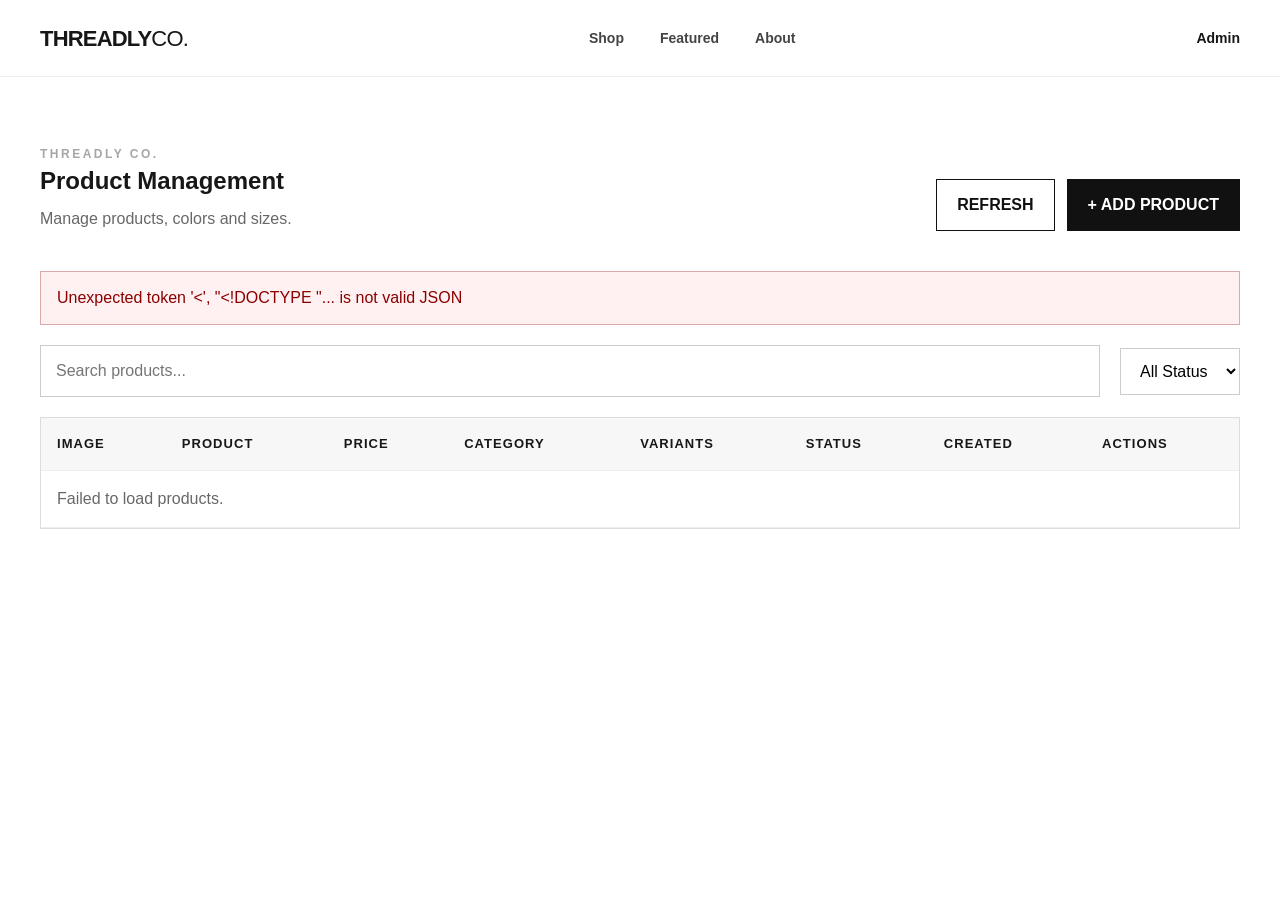
==== commit d9dad35f: "Update admin.html" ====
--- a/admin.html
+++ b/admin.html
@@ -3,667 +3,586 @@
 
 <head>
 
-    <meta charset="UTF-8">
-
-    <meta
-        name="viewport"
-        content="width=device-width, initial-scale=1.0"
-    >
-
-    <title>Admin | Threadly Co.</title>
-
-    <meta
-        name="robots"
-        content="noindex, nofollow"
-    >
-
-    <link
-        rel="stylesheet"
-        href="css/style.css"
-    >
-
-    <style>
-
-        /* =====================================================
-           ADMIN
-           ===================================================== */
-
-        .admin-page {
-            padding: 60px 0 100px;
-        }
-
-        .admin-header {
-            display: flex;
-            align-items: flex-end;
-            justify-content: space-between;
-            gap: 30px;
-            margin-bottom: 40px;
-        }
-
-        .admin-header h1 {
-            margin: 0;
-        }
-
-        .admin-header p {
-            margin: 8px 0 0;
-            opacity: .65;
-        }
-
-        .admin-actions {
-            display: flex;
-            gap: 12px;
-            flex-wrap: wrap;
-        }
-
-        .admin-btn {
-            border: 1px solid #111;
-            background: #111;
-            color: #fff;
-            padding: 13px 20px;
-            cursor: pointer;
-            font: inherit;
-            font-weight: 600;
-        }
-
-        .admin-btn:hover {
-            opacity: .85;
-        }
-
-        .admin-btn.secondary {
-            background: #fff;
-            color: #111;
-        }
-
-        .admin-btn:disabled {
-            opacity: .5;
-            cursor: not-allowed;
-        }
-
-
-        /* =====================================================
-           TOOLBAR
-           ===================================================== */
-
-        .admin-toolbar {
-            display: flex;
-            justify-content: space-between;
-            align-items: center;
-            gap: 20px;
-            margin-bottom: 20px;
-            flex-wrap: wrap;
-        }
-
-        .admin-search {
-            flex: 1;
-            min-width: 240px;
-        }
-
-        .admin-search input {
-            width: 100%;
-            box-sizing: border-box;
-            padding: 13px 15px;
-            border: 1px solid #ccc;
-            font: inherit;
-        }
-
-        .admin-filter select {
-            padding: 13px 15px;
-            border: 1px solid #ccc;
-            background: #fff;
-            font: inherit;
-            min-width: 160px;
-        }
-
-
-        /* =====================================================
-           TABLE
-           ===================================================== */
-
-        .admin-table-wrapper {
-            width: 100%;
-            overflow-x: auto;
-            border: 1px solid #ddd;
-            background: #fff;
-        }
-
-        .admin-table {
-            width: 100%;
-            min-width: 1000px;
-            border-collapse: collapse;
-        }
-
-        .admin-table th,
-        .admin-table td {
-            padding: 16px;
-            text-align: left;
-            border-bottom: 1px solid #eee;
-            vertical-align: middle;
-        }
-
-        .admin-table th {
-            font-size: 13px;
-            text-transform: uppercase;
-            letter-spacing: .08em;
-            background: #f7f7f7;
-        }
-
-        .admin-table tbody tr:last-child td {
-            border-bottom: none;
-        }
-
-        .admin-product-image {
-            width: 64px;
-            height: 64px;
-            object-fit: cover;
-            display: block;
-            background: #f1f1f1;
-        }
-
-        .admin-product-name {
-            font-weight: 700;
-            margin-bottom: 5px;
-        }
-
-        .admin-product-slug {
-            font-size: 12px;
-            opacity: .55;
-        }
-
-        .admin-price {
-            font-weight: 700;
-            white-space: nowrap;
-        }
-
-        .admin-category {
-            text-transform: capitalize;
-        }
-
-
-        /* =====================================================
-           STATUS
-           ===================================================== */
-
-        .status-badge {
-            display: inline-block;
-            padding: 6px 10px;
-            font-size: 11px;
-            font-weight: 700;
-            text-transform: uppercase;
-            letter-spacing: .05em;
-        }
-
-        .status-active {
-            background: #dff5e5;
-            color: #176b32;
-        }
-
-        .status-draft {
-            background: #fff1cc;
-            color: #765600;
-        }
-
-        .status-inactive {
-            background: #eee;
-            color: #666;
-        }
-
-
-        /* =====================================================
-           ACTIONS
-           ===================================================== */
-
-        .admin-row-actions {
-            display: flex;
-            gap: 8px;
-            flex-wrap: wrap;
-        }
-
-        .row-btn {
-            border: 1px solid #ccc;
-            background: #fff;
-            padding: 8px 12px;
-            cursor: pointer;
-            font: inherit;
-            font-size: 13px;
-        }
-
-        .row-btn:hover {
-            background: #f3f3f3;
-        }
-
-        .row-btn.delete {
-            border-color: #d7aaaa;
-            color: #a40000;
-        }
-
-
-        /* =====================================================
-           MESSAGES
-           ===================================================== */
-
-        .admin-state {
-            padding: 60px 20px;
-            text-align: center;
-            opacity: .65;
-        }
-
-        .admin-error,
-        .admin-success {
-            margin-bottom: 20px;
-            padding: 14px 16px;
-            display: none;
-        }
-
-        .admin-error {
-            border: 1px solid #d9aaaa;
-            background: #fff1f1;
-            color: #8b0000;
-        }
-
-        .admin-success {
-            border: 1px solid #a9d7b4;
-            background: #effaf1;
-            color: #176b32;
-        }
-
-
-        /* =====================================================
-           MODAL
-           ===================================================== */
-
-        .admin-modal {
-            position: fixed;
-            inset: 0;
-            background: rgba(0,0,0,.55);
-            display: none;
-            align-items: center;
-            justify-content: center;
-            padding: 20px;
-            z-index: 9999;
-        }
-
-        .admin-modal.open {
-            display: flex;
-        }
-
-        .admin-modal-content {
-            width: 100%;
-            max-width: 850px;
-            max-height: 92vh;
-            overflow-y: auto;
-            background: #fff;
-            padding: 35px;
-            box-sizing: border-box;
-        }
-
-        .admin-modal-header {
-            display: flex;
-            justify-content: space-between;
-            align-items: center;
-            gap: 20px;
-            margin-bottom: 30px;
-        }
-
-        .admin-modal-header h2 {
-            margin: 0;
-        }
-
-        .modal-close {
-            border: none;
-            background: transparent;
-            font-size: 28px;
-            line-height: 1;
-            cursor: pointer;
-        }
-
-        .admin-form {
-            display: flex;
-            flex-direction: column;
-            gap: 20px;
-        }
-
-        .admin-form-group {
-            display: flex;
-            flex-direction: column;
-            gap: 8px;
-        }
-
-        .admin-form-group label {
-            font-weight: 600;
-            font-size: 14px;
-        }
-
-        .admin-form-group input,
-        .admin-form-group textarea,
-        .admin-form-group select {
-            width: 100%;
-            box-sizing: border-box;
-            padding: 13px 14px;
-            border: 1px solid #ccc;
-            background: #fff;
-            font: inherit;
-        }
-
-        .admin-form-group textarea {
-            min-height: 130px;
-            resize: vertical;
-        }
-
-        .admin-form-row {
-            display: grid;
-            grid-template-columns: 1fr 1fr;
-            gap: 18px;
-        }
-
-        .admin-form-help {
-            font-size: 12px;
-            opacity: .55;
-        }
-
-        .admin-image-preview {
-            width: 120px;
-            height: 120px;
-            object-fit: cover;
-            background: #f1f1f1;
-            display: none;
-            margin-top: 5px;
-        }
-
-
-        /* =====================================================
-           VARIANTS
-           ===================================================== */
-
-        .variants-section {
-            border-top: 1px solid #eee;
-            padding-top: 25px;
-            margin-top: 5px;
-        }
-
-        .variants-header {
-            display: flex;
-            align-items: center;
-            justify-content: space-between;
-            gap: 15px;
-            margin-bottom: 15px;
-        }
-
-        .variants-header h3 {
-            margin: 0;
-        }
-
-        .variants-help {
-            font-size: 12px;
-            opacity: .6;
-            margin-bottom: 20px;
-        }
-
-        .color-card {
-            border: 1px solid #ddd;
-            padding: 18px;
-            margin-bottom: 15px;
-            background: #fafafa;
-        }
-
-        .color-card-header {
-            display: flex;
-            align-items: center;
-            justify-content: space-between;
-            gap: 15px;
-            margin-bottom: 15px;
-        }
-
-        .color-title {
-            display: flex;
-            align-items: center;
-            gap: 10px;
-            font-weight: 700;
-        }
-
-        .color-preview {
-            width: 28px;
-            height: 28px;
-            border-radius: 50%;
-            border: 1px solid #bbb;
-            display: inline-block;
-            box-sizing: border-box;
-        }
-
-        .remove-color-btn {
-            border: 1px solid #d7aaaa;
-            background: #fff;
-            color: #a40000;
-            padding: 7px 11px;
-            cursor: pointer;
-        }
-
-        .color-options {
-            display: flex;
-            flex-wrap: wrap;
-            gap: 9px;
-        }
-
-        .color-option {
-            display: inline-flex;
-            align-items: center;
-            gap: 8px;
-            padding: 9px 12px;
-            border: 1px solid #ccc;
-            background: #fff;
-            cursor: pointer;
-            font: inherit;
-        }
-
-        .color-option:hover {
-            border-color: #111;
-        }
-
-        .color-option.selected {
-            border: 2px solid #111;
-            padding: 8px 11px;
-            font-weight: 700;
-        }
-
-        .color-option-swatch {
-            width: 20px;
-            height: 20px;
-            border-radius: 50%;
-            border: 1px solid #aaa;
-            flex-shrink: 0;
-        }
-
-        .size-options {
-            display: flex;
-            flex-wrap: wrap;
-            gap: 8px;
-        }
-
-        .size-option {
-            min-width: 48px;
-            padding: 10px 13px;
-            border: 1px solid #ccc;
-            background: #fff;
-            cursor: pointer;
-            font: inherit;
-            font-weight: 600;
-        }
-
-        .size-option:hover {
-            border-color: #111;
-        }
-
-        .size-option.selected {
-            background: #111;
-            color: #fff;
-            border-color: #111;
-        }
-
-        .variant-extra {
-            margin-top: 15px;
-            display: grid;
-            grid-template-columns: 1fr 1fr;
-            gap: 15px;
-        }
-
-        .variant-extra label {
-            font-size: 12px;
-            font-weight: 600;
-            display: block;
-            margin-bottom: 6px;
-        }
-
-        .variant-extra input {
-            width: 100%;
-            box-sizing: border-box;
-            padding: 10px 11px;
-            border: 1px solid #ccc;
-            background: #fff;
-            font: inherit;
-        }
-
-        .no-variants {
-            border: 1px dashed #ccc;
-            padding: 25px;
-            text-align: center;
-            opacity: .6;
-        }
-
-
-        /* =====================================================
-           FOOTER
-           ===================================================== */
-
-        .admin-modal-footer {
-            display: flex;
-            justify-content: flex-end;
-            gap: 10px;
-            margin-top: 30px;
-            padding-top: 20px;
-            border-top: 1px solid #eee;
-        }
-
-
-        /* =====================================================
-           RESPONSIVE
-           ===================================================== */
-
-        @media (max-width: 700px) {
-
-            .admin-header {
-                align-items: flex-start;
-                flex-direction: column;
-            }
-
-            .admin-form-row {
-                grid-template-columns: 1fr;
-            }
-
-            .variant-extra {
-                grid-template-columns: 1fr;
-            }
-
-            .admin-modal-content {
-                padding: 24px;
-            }
-
-        }
-
-    </style>
+<meta charset="UTF-8">
+
+<meta
+    name="viewport"
+    content="width=device-width, initial-scale=1.0"
+>
+
+<title>Admin | Threadly Co.</title>
+
+<meta
+    name="robots"
+    content="noindex, nofollow"
+>
+
+<link
+    rel="stylesheet"
+    href="css/style.css"
+>
+
+<style>
+
+.admin-page {
+    padding: 60px 0 100px;
+}
+
+.admin-header {
+    display: flex;
+    align-items: flex-end;
+    justify-content: space-between;
+    gap: 30px;
+    margin-bottom: 40px;
+}
+
+.admin-header h1 {
+    margin: 0;
+}
+
+.admin-header p {
+    margin: 8px 0 0;
+    opacity: .65;
+}
+
+.admin-actions {
+    display: flex;
+    gap: 12px;
+    flex-wrap: wrap;
+}
+
+.admin-btn {
+    border: 1px solid #111;
+    background: #111;
+    color: #fff;
+    padding: 13px 20px;
+    cursor: pointer;
+    font: inherit;
+    font-weight: 600;
+}
+
+.admin-btn:hover {
+    opacity: .85;
+}
+
+.admin-btn.secondary {
+    background: #fff;
+    color: #111;
+}
+
+.admin-toolbar {
+    display: flex;
+    justify-content: space-between;
+    align-items: center;
+    gap: 20px;
+    margin-bottom: 20px;
+    flex-wrap: wrap;
+}
+
+.admin-search {
+    flex: 1;
+    min-width: 240px;
+}
+
+.admin-search input {
+    width: 100%;
+    box-sizing: border-box;
+    padding: 13px 15px;
+    border: 1px solid #ccc;
+    font: inherit;
+}
+
+.admin-filter select {
+    padding: 13px 15px;
+    border: 1px solid #ccc;
+    background: #fff;
+    font: inherit;
+}
+
+.admin-table-wrapper {
+    width: 100%;
+    overflow-x: auto;
+    border: 1px solid #ddd;
+    background: #fff;
+}
+
+.admin-table {
+    width: 100%;
+    min-width: 1100px;
+    border-collapse: collapse;
+}
+
+.admin-table th,
+.admin-table td {
+    padding: 16px;
+    text-align: left;
+    border-bottom: 1px solid #eee;
+    vertical-align: middle;
+}
+
+.admin-table th {
+    font-size: 13px;
+    text-transform: uppercase;
+    letter-spacing: .08em;
+    background: #f7f7f7;
+}
+
+.admin-product-image {
+    width: 64px;
+    height: 64px;
+    object-fit: cover;
+    background: #f1f1f1;
+}
+
+.admin-product-name {
+    font-weight: 700;
+    margin-bottom: 5px;
+}
+
+.admin-product-slug {
+    font-size: 12px;
+    opacity: .55;
+}
+
+.admin-price {
+    font-weight: 700;
+}
+
+.admin-category {
+    text-transform: capitalize;
+}
+
+.status-badge {
+    display: inline-block;
+    padding: 6px 10px;
+    font-size: 11px;
+    font-weight: 700;
+    text-transform: uppercase;
+}
+
+.status-active {
+    background: #dff5e5;
+    color: #176b32;
+}
+
+.status-draft {
+    background: #fff1cc;
+    color: #765600;
+}
+
+.status-inactive {
+    background: #eee;
+    color: #666;
+}
+
+.admin-row-actions {
+    display: flex;
+    gap: 8px;
+    flex-wrap: wrap;
+}
+
+.row-btn {
+    border: 1px solid #ccc;
+    background: #fff;
+    padding: 8px 12px;
+    cursor: pointer;
+    font: inherit;
+    font-size: 13px;
+}
+
+.row-btn:hover {
+    background: #f3f3f3;
+}
+
+.row-btn.delete {
+    border-color: #d7aaaa;
+    color: #a40000;
+}
+
+.admin-state {
+    padding: 60px 20px;
+    text-align: center;
+    opacity: .65;
+}
+
+.admin-error,
+.admin-success {
+    margin-bottom: 20px;
+    padding: 14px 16px;
+    display: none;
+}
+
+.admin-error {
+    border: 1px solid #d9aaaa;
+    background: #fff1f1;
+    color: #8b0000;
+}
+
+.admin-success {
+    border: 1px solid #a9d7b4;
+    background: #effaf1;
+    color: #176b32;
+}
+
+
+/* =====================================================
+   MODAL
+   ===================================================== */
+
+.admin-modal {
+    position: fixed;
+    inset: 0;
+    background: rgba(0,0,0,.55);
+    display: none;
+    align-items: center;
+    justify-content: center;
+    padding: 20px;
+    z-index: 9999;
+}
+
+.admin-modal.open {
+    display: flex;
+}
+
+.admin-modal-content {
+    width: 100%;
+    max-width: 800px;
+    max-height: 90vh;
+    overflow-y: auto;
+    background: #fff;
+    padding: 35px;
+    box-sizing: border-box;
+}
+
+.admin-modal-header {
+    display: flex;
+    justify-content: space-between;
+    align-items: center;
+    margin-bottom: 30px;
+}
+
+.admin-modal-header h2 {
+    margin: 0;
+}
+
+.modal-close {
+    border: none;
+    background: transparent;
+    font-size: 28px;
+    cursor: pointer;
+}
+
+.admin-form {
+    display: flex;
+    flex-direction: column;
+    gap: 20px;
+}
+
+.admin-form-group {
+    display: flex;
+    flex-direction: column;
+    gap: 8px;
+}
+
+.admin-form-group label {
+    font-weight: 600;
+    font-size: 14px;
+}
+
+.admin-form-group input,
+.admin-form-group textarea,
+.admin-form-group select {
+    width: 100%;
+    box-sizing: border-box;
+    padding: 13px 14px;
+    border: 1px solid #ccc;
+    background: #fff;
+    font: inherit;
+}
+
+.admin-form-group textarea {
+    min-height: 130px;
+    resize: vertical;
+}
+
+.admin-form-row {
+    display: grid;
+    grid-template-columns: 1fr 1fr;
+    gap: 18px;
+}
+
+.admin-form-help {
+    font-size: 12px;
+    opacity: .55;
+}
+
+
+/* =====================================================
+   COLOR SELECTOR
+   ===================================================== */
+
+.variant-section {
+    border: 1px solid #ddd;
+    padding: 20px;
+}
+
+.variant-section-title {
+    font-weight: 700;
+    margin-bottom: 5px;
+}
+
+.variant-section-help {
+    font-size: 12px;
+    opacity: .55;
+    margin-bottom: 18px;
+}
+
+.color-grid {
+    display: grid;
+    grid-template-columns: repeat(3, 1fr);
+    gap: 10px;
+}
+
+.color-option {
+    position: relative;
+}
+
+.color-option input {
+    position: absolute;
+    opacity: 0;
+    pointer-events: none;
+}
+
+.color-option label {
+    display: flex;
+    align-items: center;
+    gap: 10px;
+    border: 1px solid #ccc;
+    padding: 12px;
+    cursor: pointer;
+    background: #fff;
+    transition: .15s;
+}
+
+.color-option label:hover {
+    border-color: #111;
+}
+
+.color-option input:checked + label {
+    border: 2px solid #111;
+    padding: 11px;
+    font-weight: 700;
+}
+
+.color-swatch {
+    width: 25px;
+    height: 25px;
+    border-radius: 50%;
+    border: 1px solid #bbb;
+    flex-shrink: 0;
+}
+
+.color-check {
+    margin-left: auto;
+    display: none;
+}
+
+.color-option input:checked + label .color-check {
+    display: block;
+}
+
+
+/* =====================================================
+   SIZE SELECTOR
+   ===================================================== */
+
+.size-grid {
+    display: flex;
+    flex-wrap: wrap;
+    gap: 10px;
+}
+
+.size-option {
+    position: relative;
+}
+
+.size-option input {
+    position: absolute;
+    opacity: 0;
+    pointer-events: none;
+}
+
+.size-option label {
+    min-width: 55px;
+    padding: 13px 16px;
+    text-align: center;
+    border: 1px solid #ccc;
+    cursor: pointer;
+    font-weight: 600;
+    background: #fff;
+}
+
+.size-option label:hover {
+    border-color: #111;
+}
+
+.size-option input:checked + label {
+    background: #111;
+    color: #fff;
+    border-color: #111;
+}
+
+
+/* =====================================================
+   VARIANT PREVIEW
+   ===================================================== */
+
+.variant-summary {
+    background: #f7f7f7;
+    padding: 15px;
+    font-size: 13px;
+}
+
+.variant-summary strong {
+    font-size: 16px;
+}
+
+
+/* =====================================================
+   IMAGE
+   ===================================================== */
+
+.admin-image-preview {
+    width: 120px;
+    height: 120px;
+    object-fit: cover;
+    background: #f1f1f1;
+    display: none;
+    margin-top: 5px;
+}
+
+.admin-modal-footer {
+    display: flex;
+    justify-content: flex-end;
+    gap: 10px;
+    margin-top: 30px;
+    padding-top: 20px;
+    border-top: 1px solid #eee;
+}
+
+
+@media (max-width: 700px) {
+
+    .admin-header {
+        align-items: flex-start;
+        flex-direction: column;
+    }
+
+    .admin-form-row {
+        grid-template-columns: 1fr;
+    }
+
+    .admin-modal-content {
+        padding: 24px;
+    }
+
+    .color-grid {
+        grid-template-columns: 1fr 1fr;
+    }
+
+}
+
+</style>
 
 </head>
 
 
 <body>
 
-
 <header class="site-header">
 
-    <div class="container header-inner">
-
-        <a
-            href="index.html"
-            class="logo"
-        >
-            THREADLY<span>CO.</span>
-        </a>
-
-        <nav class="main-nav">
-
-            <a href="shop.html">
-                Shop
-            </a>
-
-            <a href="index.html#featured">
-                Featured
-            </a>
-
-            <a href="index.html#about">
-                About
-            </a>
-
-        </nav>
-
-        <a
-            href="admin.html"
-            class="cart-link"
-        >
-            Admin
-        </a>
-
-    </div>
+<div class="container header-inner">
+
+<a
+    href="index.html"
+    class="logo"
+>
+    THREADLY<span>CO.</span>
+</a>
+
+<nav class="main-nav">
+
+<a href="shop.html">
+    Shop
+</a>
+
+<a href="index.html#featured">
+    Featured
+</a>
+
+<a href="index.html#about">
+    About
+</a>
+
+</nav>
+
+<a
+    href="admin.html"
+    class="cart-link"
+>
+    Admin
+</a>
+
+</div>
 
 </header>
 
 
-
 <main>
 
 <section class="admin-page">
 
 <div class="container">
 
-
 <div class="admin-header">
 
-    <div>
-
-        <p class="section-eyebrow">
-            THREADLY CO.
-        </p>
-
-        <h1>
-            Product Management
-        </h1>
-
-        <p>
-            Manage products, colors and sizes.
-        </p>
-
-    </div>
-
-
-    <div class="admin-actions">
-
-        <button
-            type="button"
-            id="refresh-products"
-            class="admin-btn secondary"
-        >
-            REFRESH
-        </button>
-
-        <button
-            type="button"
-            id="add-product"
-            class="admin-btn"
-        >
-            + ADD PRODUCT
-        </button>
-
-    </div>
-
-</div>
-
+<div>
+
+<p class="section-eyebrow">
+    THREADLY CO.
+</p>
+
+<h1>
+    Product Management
+</h1>
+
+<p>
+    Manage products, colors and sizes.
+</p>
+
+</div>
+
+<div class="admin-actions">
+
+<button
+    type="button"
+    id="refresh-products"
+    class="admin-btn secondary"
+>
+    REFRESH
+</button>
+
+<button
+    type="button"
+    id="add-product"
+    class="admin-btn"
+>
+    + ADD PRODUCT
+</button>
+
+</div>
+
+</div>
 
 
 <div
@@ -678,47 +597,44 @@
 ></div>
 
 
-
 <div class="admin-toolbar">
 
-    <div class="admin-search">
-
-        <input
-            type="search"
-            id="product-search"
-            placeholder="Search products..."
-            autocomplete="off"
-        >
-
-    </div>
-
-
-    <div class="admin-filter">
-
-        <select id="status-filter">
-
-            <option value="all">
-                All Status
-            </option>
-
-            <option value="active">
-                Active
-            </option>
-
-            <option value="draft">
-                Draft
-            </option>
-
-            <option value="inactive">
-                Inactive
-            </option>
-
-        </select>
-
-    </div>
-
-</div>
-
+<div class="admin-search">
+
+<input
+    type="search"
+    id="product-search"
+    placeholder="Search products..."
+    autocomplete="off"
+>
+
+</div>
+
+<div class="admin-filter">
+
+<select id="status-filter">
+
+<option value="all">
+    All Status
+</option>
+
+<option value="active">
+    Active
+</option>
+
+<option value="draft">
+    Draft
+</option>
+
+<option value="inactive">
+    Inactive
+</option>
+
+</select>
+
+</div>
+
+</div>
 
 
 <div class="admin-table-wrapper">
@@ -729,31 +645,25 @@
 
 <tr>
 
-    <th>Image</th>
-
-    <th>Product</th>
-
-    <th>Price</th>
-
-    <th>Category</th>
-
-    <th>Status</th>
-
-    <th>Created</th>
-
-    <th>Actions</th>
+<th>Image</th>
+<th>Product</th>
+<th>Price</th>
+<th>Category</th>
+<th>Variants</th>
+<th>Status</th>
+<th>Created</th>
+<th>Actions</th>
 
 </tr>
 
 </thead>
 
-
 <tbody id="products-table-body">
 
 <tr>
 
 <td
-    colspan="7"
+    colspan="8"
     class="admin-state"
 >
     Loading products...
@@ -767,7 +677,6 @@
 
 </div>
 
-
 </div>
 
 </section>
@@ -775,9 +684,8 @@
 </main>
 
 
-
 <!-- =====================================================
-     PRODUCT MODAL
+     MODAL
      ===================================================== -->
 
 <div
@@ -788,24 +696,21 @@
 
 <div class="admin-modal-content">
 
-
 <div class="admin-modal-header">
 
-    <h2 id="modal-title">
-        Add Product
-    </h2>
-
-    <button
-        type="button"
-        id="modal-close"
-        class="modal-close"
-        aria-label="Close"
-    >
-        ×
-    </button>
-
-</div>
-
+<h2 id="modal-title">
+    Add Product
+</h2>
+
+<button
+    type="button"
+    id="modal-close"
+    class="modal-close"
+>
+    ×
+</button>
+
+</div>
 
 
 <form
@@ -814,13 +719,11 @@
 >
 
 
-<!-- NAME / SLUG -->
-
 <div class="admin-form-row">
 
 <div class="admin-form-group">
 
-<label for="product-name">
+<label>
     Product Name
 </label>
 
@@ -836,7 +739,7 @@
 
 <div class="admin-form-group">
 
-<label for="product-slug">
+<label>
     Slug
 </label>
 
@@ -847,21 +750,14 @@
     maxlength="200"
 >
 
-<span class="admin-form-help">
-    Example: funny-dog-dad-t-shirt
-</span>
-
-</div>
-
-</div>
-
-
-
-<!-- DESCRIPTION -->
+</div>
+
+</div>
+
 
 <div class="admin-form-group">
 
-<label for="product-description">
+<label>
     Description
 </label>
 
@@ -873,14 +769,11 @@
 </div>
 
 
-
-<!-- PRICE / CATEGORY -->
-
 <div class="admin-form-row">
 
 <div class="admin-form-group">
 
-<label for="product-price">
+<label>
     Price (USD)
 </label>
 
@@ -898,7 +791,7 @@
 
 <div class="admin-form-group">
 
-<label for="product-category">
+<label>
     Category
 </label>
 
@@ -942,25 +835,324 @@
 </div>
 
 
+<!-- =====================================================
+     COLORS
+     ===================================================== -->
+
+<div class="variant-section">
+
+<div class="variant-section-title">
+    Colors
+</div>
+
+<div class="variant-section-help">
+    Select all colors available for this product.
+</div>
+
+
+<div class="color-grid">
+
+
+<div class="color-option">
+<input
+    type="checkbox"
+    id="color-black"
+    value="Black"
+    data-hex="#000000"
+>
+<label for="color-black">
+<span
+    class="color-swatch"
+    style="background:#000000"
+></span>
+Black
+<span class="color-check">✓</span>
+</label>
+</div>
+
+
+<div class="color-option">
+<input
+    type="checkbox"
+    id="color-white"
+    value="White"
+    data-hex="#FFFFFF"
+>
+<label for="color-white">
+<span
+    class="color-swatch"
+    style="background:#FFFFFF"
+></span>
+White
+<span class="color-check">✓</span>
+</label>
+</div>
+
+
+<div class="color-option">
+<input
+    type="checkbox"
+    id="color-navy"
+    value="Navy"
+    data-hex="#1F2A44"
+>
+<label for="color-navy">
+<span
+    class="color-swatch"
+    style="background:#1F2A44"
+></span>
+Navy
+<span class="color-check">✓</span>
+</label>
+</div>
+
+
+<div class="color-option">
+<input
+    type="checkbox"
+    id="color-sport-grey"
+    value="Sport Grey"
+    data-hex="#B8B8B8"
+>
+<label for="color-sport-grey">
+<span
+    class="color-swatch"
+    style="background:#B8B8B8"
+></span>
+Sport Grey
+<span class="color-check">✓</span>
+</label>
+</div>
+
+
+<div class="color-option">
+<input
+    type="checkbox"
+    id="color-red"
+    value="Red"
+    data-hex="#C62828"
+>
+<label for="color-red">
+<span
+    class="color-swatch"
+    style="background:#C62828"
+></span>
+Red
+<span class="color-check">✓</span>
+</label>
+</div>
+
+
+<div class="color-option">
+<input
+    type="checkbox"
+    id="color-sand"
+    value="Sand"
+    data-hex="#D8C3A5"
+>
+<label for="color-sand">
+<span
+    class="color-swatch"
+    style="background:#D8C3A5"
+></span>
+Sand
+<span class="color-check">✓</span>
+</label>
+</div>
+
+
+<div class="color-option">
+<input
+    type="checkbox"
+    id="color-forest"
+    value="Forest"
+    data-hex="#355E3B"
+>
+<label for="color-forest">
+<span
+    class="color-swatch"
+    style="background:#355E3B"
+></span>
+Forest
+<span class="color-check">✓</span>
+</label>
+</div>
+
+
+<div class="color-option">
+<input
+    type="checkbox"
+    id="color-royal"
+    value="Royal"
+    data-hex="#4169E1"
+>
+<label for="color-royal">
+<span
+    class="color-swatch"
+    style="background:#4169E1"
+></span>
+Royal
+<span class="color-check">✓</span>
+</label>
+</div>
+
+
+<div class="color-option">
+<input
+    type="checkbox"
+    id="color-maroon"
+    value="Maroon"
+    data-hex="#6B1F2B"
+>
+<label for="color-maroon">
+<span
+    class="color-swatch"
+    style="background:#6B1F2B"
+></span>
+Maroon
+<span class="color-check">✓</span>
+</label>
+</div>
+
+</div>
+
+</div>
+
+
+<!-- =====================================================
+     SIZES
+     ===================================================== -->
+
+<div class="variant-section">
+
+<div class="variant-section-title">
+    Sizes
+</div>
+
+<div class="variant-section-help">
+    Select all sizes available for this product.
+</div>
+
+
+<div class="size-grid">
+
+
+<div class="size-option">
+<input
+    type="checkbox"
+    id="size-xs"
+    value="XS"
+>
+<label for="size-xs">XS</label>
+</div>
+
+
+<div class="size-option">
+<input
+    type="checkbox"
+    id="size-s"
+    value="S"
+>
+<label for="size-s">S</label>
+</div>
+
+
+<div class="size-option">
+<input
+    type="checkbox"
+    id="size-m"
+    value="M"
+>
+<label for="size-m">M</label>
+</div>
+
+
+<div class="size-option">
+<input
+    type="checkbox"
+    id="size-l"
+    value="L"
+>
+<label for="size-l">L</label>
+</div>
+
+
+<div class="size-option">
+<input
+    type="checkbox"
+    id="size-xl"
+    value="XL"
+>
+<label for="size-xl">XL</label>
+</div>
+
+
+<div class="size-option">
+<input
+    type="checkbox"
+    id="size-2xl"
+    value="2XL"
+>
+<label for="size-2xl">2XL</label>
+</div>
+
+
+<div class="size-option">
+<input
+    type="checkbox"
+    id="size-3xl"
+    value="3XL"
+>
+<label for="size-3xl">3XL</label>
+</div>
+
+
+<div class="size-option">
+<input
+    type="checkbox"
+    id="size-4xl"
+    value="4XL"
+>
+<label for="size-4xl">4XL</label>
+</div>
+
+
+<div class="size-option">
+<input
+    type="checkbox"
+    id="size-5xl"
+    value="5XL"
+>
+<label for="size-5xl">5XL</label>
+</div>
+
+</div>
+
+</div>
+
+
+<div
+    id="variant-summary"
+    class="variant-summary"
+>
+    Select colors and sizes.
+</div>
+
 
 <!-- IMAGE -->
 
 <div class="admin-form-group">
 
-<label for="product-image">
-    Image URL
+<label>
+    Product Image URL
 </label>
 
 <input
-    type="text"
+    type="url"
     id="product-image"
-    placeholder="images/product-1.jpg or https://..."
+    placeholder="https://example.com/product.jpg"
     maxlength="2000"
 >
-
-<span class="admin-form-help">
-    Local image path or HTTP/HTTPS URL.
-</span>
 
 <img
     id="image-preview"
@@ -971,12 +1163,11 @@
 </div>
 
 
-
 <!-- PRINTIFY -->
 
 <div class="admin-form-group">
 
-<label for="product-printify-id">
+<label>
     Printify Product ID
 </label>
 
@@ -990,12 +1181,11 @@
 </div>
 
 
-
 <!-- STATUS -->
 
 <div class="admin-form-group">
 
-<label for="product-status">
+<label>
     Status
 </label>
 
@@ -1020,46 +1210,6 @@
 
 </div>
 
-
-
-<!-- =====================================================
-     COLORS / SIZES
-     ===================================================== -->
-
-<div class="variants-section">
-
-<div class="variants-header">
-
-    <h3>
-        Colors & Sizes
-    </h3>
-
-    <button
-        type="button"
-        id="add-color"
-        class="admin-btn secondary"
-    >
-        + ADD COLOR
-    </button>
-
-</div>
-
-
-<div class="variants-help">
-
-    Select the shirt color and available sizes.
-    You can add multiple colors to one product.
-
-</div>
-
-
-<div id="colors-container"></div>
-
-</div>
-
-
-
-<!-- FOOTER -->
 
 <div class="admin-modal-footer">
 
@@ -1071,7 +1221,6 @@
     CANCEL
 </button>
 
-
 <button
     type="submit"
     id="save-product"
@@ -1082,13 +1231,11 @@
 
 </div>
 
-
 </form>
 
 </div>
 
 </div>
-
 
 
 <script>
@@ -1101,92 +1248,11 @@
 
 
 /* =====================================================
-   PREDEFINED COLORS
-   ===================================================== */
-
-const COLORS = [
-
-    {
-        name: "Black",
-        hex: "#000000"
-    },
-
-    {
-        name: "White",
-        hex: "#FFFFFF"
-    },
-
-    {
-        name: "Navy",
-        hex: "#1E2A44"
-    },
-
-    {
-        name: "Red",
-        hex: "#C62828"
-    },
-
-    {
-        name: "Royal Blue",
-        hex: "#2563EB"
-    },
-
-    {
-        name: "Sport Grey",
-        hex: "#9CA3AF"
-    },
-
-    {
-        name: "Dark Heather",
-        hex: "#4B5563"
-    },
-
-    {
-        name: "Forest Green",
-        hex: "#166534"
-    },
-
-    {
-        name: "Maroon",
-        hex: "#7F1D1D"
-    },
-
-    {
-        name: "Sand",
-        hex: "#D6C2A1"
-    },
-
-    {
-        name: "Light Pink",
-        hex: "#F9A8D4"
-    },
-
-    {
-        name: "Military Green",
-        hex: "#4D5D3C"
-    }
-
-];
-
-
-const SIZES = [
-    "S",
-    "M",
-    "L",
-    "XL",
-    "2XL"
-];
-
-
-/* =====================================================
    STATE
    ===================================================== */
 
 let products = [];
-
 let editingProductId = null;
-
-let variants = [];
 
 
 /* =====================================================
@@ -1278,9 +1344,9 @@
         "admin-success"
     );
 
-const colorsContainer =
+const variantSummary =
     document.getElementById(
-        "colors-container"
+        "variant-summary"
     );
 
 
@@ -1305,9 +1371,7 @@
     const number = Number(value);
 
     if (!Number.isFinite(number)) {
-
         return "$0.00";
-
     }
 
     return "$" + number.toFixed(2);
@@ -1339,11 +1403,6 @@
 
     successBox.style.display = "block";
 
-    window.scrollTo({
-        top: 0,
-        behavior: "smooth"
-    });
-
     setTimeout(() => {
 
         successBox.style.display = "none";
@@ -1356,15 +1415,11 @@
 function getStatusClass(status) {
 
     if (status === "active") {
-
         return "status-active";
-
     }
 
     if (status === "draft") {
-
         return "status-draft";
-
     }
 
     return "status-inactive";
@@ -1375,9 +1430,7 @@
 function formatDate(date) {
 
     if (!date) {
-
         return "—";
-
     }
 
     const parsed =
@@ -1390,9 +1443,7 @@
             parsed.getTime()
         )
     ) {
-
         return date;
-
     }
 
     return parsed.toLocaleDateString(
@@ -1407,19 +1458,97 @@
 }
 
 
-function generateSlug(value) {
-
-    return value
-        .toLowerCase()
-        .trim()
-        .replace(
-            /[^a-z0-9]+/g,
-            "-"
+/* =====================================================
+   COLOR / SIZE SELECTION
+   ===================================================== */
+
+function getSelectedColors() {
+
+    return [
+        ...document.querySelectorAll(
+            ".color-option input:checked"
         )
-        .replace(
-            /^-+|-+$/g,
-            ""
+    ].map(input => ({
+        name: input.value,
+        hex: input.dataset.hex
+    }));
+
+}
+
+
+function getSelectedSizes() {
+
+    return [
+        ...document.querySelectorAll(
+            ".size-option input:checked"
+        )
+    ].map(input => input.value);
+
+}
+
+
+function updateVariantSummary() {
+
+    const colors =
+        getSelectedColors();
+
+    const sizes =
+        getSelectedSizes();
+
+    const count =
+        colors.length *
+        sizes.length;
+
+    if (
+        colors.length === 0 ||
+        sizes.length === 0
+    ) {
+
+        variantSummary.innerHTML =
+            "Select colors and sizes.";
+
+        return;
+
+    }
+
+    variantSummary.innerHTML =
+        `<strong>${count}</strong> variants will be created
+        (${colors.length} colors × ${sizes.length} sizes).`;
+
+}
+
+
+document
+    .querySelectorAll(
+        ".color-option input, .size-option input"
+    )
+    .forEach(input => {
+
+        input.addEventListener(
+            "change",
+            updateVariantSummary
         );
+
+    });
+
+
+/* =====================================================
+   RESET VARIANTS
+   ===================================================== */
+
+function resetVariantSelections() {
+
+    document
+        .querySelectorAll(
+            ".color-option input, .size-option input"
+        )
+        .forEach(input => {
+
+            input.checked = false;
+
+        });
+
+    updateVariantSummary();
 
 }
 
@@ -1432,7 +1561,10 @@
 
     tableBody.innerHTML = `
         <tr>
-            <td colspan="7" class="admin-state">
+            <td
+                colspan="8"
+                class="admin-state"
+            >
                 Loading products...
             </td>
         </tr>
@@ -1453,8 +1585,10 @@
                 }
             );
 
+
         const data =
             await response.json();
+
 
         if (
             !response.ok ||
@@ -1467,6 +1601,7 @@
             );
 
         }
+
 
         products =
             Array.isArray(
@@ -1475,6 +1610,7 @@
                 ? data.products
                 : [];
 
+
         renderProducts();
 
     } catch (error) {
@@ -1486,7 +1622,10 @@
 
         tableBody.innerHTML = `
             <tr>
-                <td colspan="7" class="admin-state">
+                <td
+                    colspan="8"
+                    class="admin-state"
+                >
                     Failed to load products.
                 </td>
             </tr>
@@ -1515,6 +1654,7 @@
 
     const status =
         statusFilter.value;
+
 
     return products.filter(
         product => {
@@ -1526,20 +1666,24 @@
                 )
                     .toLowerCase()
                     .includes(search) ||
+
                 String(
                     product.slug || ""
                 )
                     .toLowerCase()
                     .includes(search) ||
+
                 String(
                     product.category || ""
                 )
                     .toLowerCase()
                     .includes(search);
 
+
             const matchesStatus =
                 status === "all" ||
                 product.status === status;
+
 
             return (
                 matchesSearch &&
@@ -1553,7 +1697,7 @@
 
 
 /* =====================================================
-   RENDER PRODUCTS
+   RENDER
    ===================================================== */
 
 function renderProducts() {
@@ -1561,11 +1705,15 @@
     const filtered =
         getFilteredProducts();
 
+
     if (!filtered.length) {
 
         tableBody.innerHTML = `
             <tr>
-                <td colspan="7" class="admin-state">
+                <td
+                    colspan="8"
+                    class="admin-state"
+                >
                     No products found.
                 </td>
             </tr>
@@ -1575,103 +1723,111 @@
 
     }
 
+
     tableBody.innerHTML =
         filtered.map(product => {
 
-            const image =
-                product.image
-                    ? escapeHtml(
-                        product.image
+            const variants =
+                Array.isArray(
+                    product.variants
+                )
+                    ? product.variants
+                    : [];
+
+
+            const colors =
+                [
+                    ...new Set(
+                        variants.map(
+                            v =>
+                                v.color_name
+                        )
                     )
-                    : "";
-
-            const status =
-                escapeHtml(
-                    product.status
-                );
+                ];
+
+
+            const sizes =
+                [
+                    ...new Set(
+                        variants.map(
+                            v =>
+                                v.size
+                        )
+                    )
+                ];
+
 
             return `
                 <tr>
 
                     <td>
-
                         ${
-                            image
+                            product.image
                                 ? `
                                     <img
-                                        src="${image}"
+                                        src="${escapeHtml(product.image)}"
                                         alt="${escapeHtml(product.name)}"
                                         class="admin-product-image"
                                         loading="lazy"
-                                        onerror="this.style.display='none';"
                                     >
                                 `
                                 : "—"
                         }
-
                     </td>
 
+
                     <td>
 
                         <div class="admin-product-name">
-
-                            ${escapeHtml(
-                                product.name
-                            )}
-
+                            ${escapeHtml(product.name)}
                         </div>
 
                         <div class="admin-product-slug">
-
-                            /${escapeHtml(
-                                product.slug
-                            )}
-
+                            /${escapeHtml(product.slug)}
                         </div>
 
                     </td>
 
+
                     <td>
-
                         <span class="admin-price">
-
-                            ${formatMoney(
-                                product.price
-                            )}
-
+                            ${formatMoney(product.price)}
                         </span>
-
                     </td>
 
+
                     <td>
-
-                        <span class="admin-category">
-
-                            ${escapeHtml(
-                                product.category || "—"
-                            )}
-
-                        </span>
-
+                        ${escapeHtml(
+                            product.category || "—"
+                        )}
                     </td>
+
+
+                    <td>
+                        ${variants.length}
+                        <br>
+                        <small>
+                            ${colors.length} colors ×
+                            ${sizes.length} sizes
+                        </small>
+                    </td>
+
 
                     <td>
 
                         <span
                             class="status-badge ${getStatusClass(product.status)}"
                         >
-                            ${status}
+                            ${escapeHtml(product.status)}
                         </span>
 
                     </td>
 
+
                     <td>
-
-                        ${formatDate(
-                            product.created_at
-                        )}
-
+                        ${formatDate(product.created_at)}
                     </td>
+
 
                     <td>
 
@@ -1685,6 +1841,7 @@
                             >
                                 Edit
                             </button>
+
 
                             ${
                                 product.status !== "inactive"
@@ -1714,521 +1871,12 @@
 
 
 /* =====================================================
-   COLOR UI
-   ===================================================== */
-
-function createColorCard(
-    colorName = "",
-    colorHex = "",
-    selectedSizes = [],
-    existingVariants = []
-) {
-
-    const card =
-        document.createElement(
-            "div"
-        );
-
-    card.className =
-        "color-card";
-
-    card.dataset.color =
-        colorName;
-
-    const color =
-        COLORS.find(
-            item =>
-                item.name === colorName
-        );
-
-    const hex =
-        colorHex ||
-        color?.hex ||
-        "#000000";
-
-    card.innerHTML = `
-
-        <div class="color-card-header">
-
-            <div class="color-title">
-
-                <span
-                    class="color-preview"
-                    style="background:${escapeHtml(hex)}"
-                ></span>
-
-                <span class="color-name-display">
-
-                    ${escapeHtml(
-                        colorName ||
-                        "Choose a color"
-                    )}
-
-                </span>
-
-            </div>
-
-
-            <button
-                type="button"
-                class="remove-color-btn"
-            >
-                Remove
-            </button>
-
-        </div>
-
-
-        <div class="color-options">
-
-            ${COLORS.map(item => `
-
-                <button
-                    type="button"
-                    class="color-option ${
-                        item.name === colorName
-                            ? "selected"
-                            : ""
-                    }"
-                    data-color-name="${escapeHtml(item.name)}"
-                    data-color-hex="${escapeHtml(item.hex)}"
-                >
-
-                    <span
-                        class="color-option-swatch"
-                        style="background:${item.hex}"
-                    ></span>
-
-                    ${escapeHtml(item.name)}
-
-                </button>
-
-            `).join("")}
-
-        </div>
-
-
-        <div style="margin-top:20px;">
-
-            <div
-                style="
-                    font-size:13px;
-                    font-weight:600;
-                    margin-bottom:9px;
-                "
-            >
-                Available Sizes
-            </div>
-
-            <div class="size-options">
-
-                ${SIZES.map(size => `
-
-                    <button
-                        type="button"
-                        class="size-option ${
-                            selectedSizes.includes(size)
-                                ? "selected"
-                                : ""
-                        }"
-                        data-size="${size}"
-                    >
-                        ${size}
-                    </button>
-
-                `).join("")}
-
-            </div>
-
-        </div>
-
-
-        <div class="variant-extra">
-
-            <div>
-
-                <label>
-                    Product Image
-                </label>
-
-                <input
-                    type="text"
-                    class="variant-image"
-                    placeholder="Optional variant image"
-                    value="${
-                        escapeHtml(
-                            existingVariants[0]?.image || ""
-                        )
-                    }"
-                >
-
-            </div>
-
-
-            <div>
-
-                <label>
-                    Printify Variant ID
-                </label>
-
-                <input
-                    type="text"
-                    class="variant-printify-id"
-                    placeholder="Optional"
-                    value="${
-                        escapeHtml(
-                            existingVariants[0]?.printify_variant_id || ""
-                        )
-                    }"
-                >
-
-            </div>
-
-        </div>
-
-    `;
-
-
-    /* COLOR CLICK */
-
-    card
-        .querySelectorAll(
-            ".color-option"
-        )
-        .forEach(button => {
-
-            button.addEventListener(
-                "click",
-                () => {
-
-                    const name =
-                        button.dataset.colorName;
-
-                    const hex =
-                        button.dataset.colorHex;
-
-                    card.dataset.color =
-                        name;
-
-                    card.dataset.hex =
-                        hex;
-
-                    card
-                        .querySelectorAll(
-                            ".color-option"
-                        )
-                        .forEach(
-                            item =>
-                                item.classList.remove(
-                                    "selected"
-                                )
-                        );
-
-                    button.classList.add(
-                        "selected"
-                    );
-
-                    card.querySelector(
-                        ".color-name-display"
-                    ).textContent =
-                        name;
-
-                    card.querySelector(
-                        ".color-preview"
-                    ).style.background =
-                        hex;
-
-                }
-            );
-
-        });
-
-
-    /* SIZE CLICK */
-
-    card
-        .querySelectorAll(
-            ".size-option"
-        )
-        .forEach(button => {
-
-            button.addEventListener(
-                "click",
-                () => {
-
-                    button.classList.toggle(
-                        "selected"
-                    );
-
-                }
-            );
-
-        });
-
-
-    /* REMOVE */
-
-    card
-        .querySelector(
-            ".remove-color-btn"
-        )
-        .addEventListener(
-            "click",
-            () => {
-
-                card.remove();
-
-            }
-        );
-
-
-    return card;
-
-}
-
-
-function addColorCard() {
-
-    const card =
-        createColorCard();
-
-    colorsContainer.appendChild(
-        card
-    );
-
-    card.scrollIntoView({
-        behavior: "smooth",
-        block: "center"
-    });
-
-}
-
-
-function getVariantFormData() {
-
-    const result = [];
-
-    const cards =
-        colorsContainer.querySelectorAll(
-            ".color-card"
-        );
-
-    cards.forEach(card => {
-
-        const colorName =
-            card.dataset.color || "";
-
-        const colorHex =
-            card.dataset.hex ||
-            card.querySelector(
-                ".color-preview"
-            )?.style.background ||
-            "";
-
-        if (!colorName) {
-
-            return;
-
-        }
-
-        const selectedSizes =
-            Array.from(
-                card.querySelectorAll(
-                    ".size-option.selected"
-                )
-            ).map(
-                button =>
-                    button.dataset.size
-            );
-
-        const image =
-            card.querySelector(
-                ".variant-image"
-            )?.value.trim() || "";
-
-        const printifyVariantId =
-            card.querySelector(
-                ".variant-printify-id"
-            )?.value.trim() || "";
-
-
-        selectedSizes.forEach(size => {
-
-            result.push({
-
-                color_name:
-                    colorName,
-
-                color_hex:
-                    colorHex,
-
-                size,
-
-                image,
-
-                printify_variant_id:
-                    printifyVariantId,
-
-                status:
-                    "active"
-
-            });
-
-        });
-
-    });
-
-    return result;
-
-}
-
-
-/* =====================================================
-   LOAD VARIANTS
-   ===================================================== */
-
-async function loadVariants(
-    productId
-) {
-
-    try {
-
-        const response =
-            await fetch(
-                `${API_BASE}/${productId}/variants`,
-                {
-                    method: "GET",
-                    headers: {
-                        "Accept":
-                            "application/json"
-                    },
-                    cache: "no-store"
-                }
-            );
-
-        const data =
-            await response.json();
-
-        if (
-            !response.ok ||
-            !data.success
-        ) {
-
-            throw new Error(
-                data.error ||
-                "Failed to load variants."
-            );
-
-        }
-
-        variants =
-            Array.isArray(
-                data.variants
-            )
-                ? data.variants
-                : [];
-
-
-        colorsContainer.innerHTML = "";
-
-
-        /* Group by color */
-
-        const grouped = new Map();
-
-        variants.forEach(variant => {
-
-            const key =
-                variant.color_name;
-
-            if (!grouped.has(key)) {
-
-                grouped.set(
-                    key,
-                    []
-                );
-
-            }
-
-            grouped
-                .get(key)
-                .push(
-                    variant
-                );
-
-        });
-
-
-        grouped.forEach(
-            (items, colorName) => {
-
-                const first =
-                    items[0];
-
-                const sizes =
-                    items.map(
-                        item =>
-                            item.size
-                    );
-
-                const card =
-                    createColorCard(
-                        colorName,
-                        first.color_hex,
-                        sizes,
-                        items
-                    );
-
-                card.dataset.color =
-                    colorName;
-
-                card.dataset.hex =
-                    first.color_hex || "";
-
-                colorsContainer.appendChild(
-                    card
-                );
-
-            }
-        );
-
-
-        if (!grouped.size) {
-
-            colorsContainer.innerHTML = `
-                <div class="no-variants">
-                    No colors added yet.
-                    Click "+ ADD COLOR".
-                </div>
-            `;
-
-        }
-
-    } catch (error) {
-
-        console.error(
-            "Load variants error:",
-            error
-        );
-
-        throw error;
-
-    }
-
-}
-
-
-/* =====================================================
    OPEN MODAL
    ===================================================== */
 
-async function openModal(
-    product = null
-) {
-
-    modal.classList.add(
-        "open"
-    );
+function openModal(product = null) {
+
+    modal.classList.add("open");
 
     modal.setAttribute(
         "aria-hidden",
@@ -2236,11 +1884,6 @@
     );
 
 
-    colorsContainer.innerHTML = "";
-
-    variants = [];
-
-
     if (product) {
 
         editingProductId =
@@ -2249,6 +1892,7 @@
         modalTitle.textContent =
             "Edit Product";
 
+
         productName.value =
             product.name || "";
 
@@ -2268,30 +1912,103 @@
             product.image || "";
 
         productPrintifyId.value =
-            product.printify_product_id ||
-            "";
+            product.printify_product_id || "";
 
         productStatus.value =
-            product.status ||
-            "active";
+            product.status || "active";
+
+
+        resetVariantSelections();
+
+
+        const variants =
+            Array.isArray(
+                product.variants
+            )
+                ? product.variants
+                : [];
+
+
+        const colorsMap =
+            new Map();
+
+
+        variants.forEach(
+            variant => {
+
+                const key =
+                    String(
+                        variant.color_name
+                    ).toLowerCase();
+
+
+                if (!colorsMap.has(key)) {
+
+                    colorsMap.set(
+                        key,
+                        variant
+                    );
+
+                }
+
+            }
+        );
+
+
+        document
+            .querySelectorAll(
+                ".color-option input"
+            )
+            .forEach(input => {
+
+                const variant =
+                    colorsMap.get(
+                        input.value.toLowerCase()
+                    );
+
+
+                if (variant) {
+
+                    input.checked = true;
+
+                }
+
+            });
+
+
+        const sizes =
+            new Set(
+                variants.map(
+                    variant =>
+                        String(
+                            variant.size
+                        ).toUpperCase()
+                )
+            );
+
+
+        document
+            .querySelectorAll(
+                ".size-option input"
+            )
+            .forEach(input => {
+
+                if (
+                    sizes.has(
+                        input.value
+                    )
+                ) {
+
+                    input.checked = true;
+
+                }
+
+            });
+
+
+        updateVariantSummary();
 
         updateImagePreview();
-
-
-        try {
-
-            await loadVariants(
-                product.id
-            );
-
-        } catch (error) {
-
-            showError(
-                error.message ||
-                "Failed to load product variants."
-            );
-
-        }
 
     } else {
 
@@ -2304,6 +2021,8 @@
 
         productStatus.value =
             "draft";
+
+        resetVariantSelections();
 
         imagePreview.style.display =
             "none";
@@ -2312,33 +2031,25 @@
             "src"
         );
 
-        colorsContainer.innerHTML = `
-            <div class="no-variants">
-                No colors added yet.
-                Click "+ ADD COLOR".
-            </div>
-        `;
-
-    }
-
-
-    setTimeout(
-        () => productName.focus(),
-        50
-    );
+    }
+
+
+    setTimeout(() => {
+
+        productName.focus();
+
+    }, 50);
 
 }
 
 
 /* =====================================================
-   CLOSE MODAL
+   CLOSE
    ===================================================== */
 
 function closeModal() {
 
-    modal.classList.remove(
-        "open"
-    );
+    modal.classList.remove("open");
 
     modal.setAttribute(
         "aria-hidden",
@@ -2347,8 +2058,6 @@
 
     editingProductId = null;
 
-    variants = [];
-
 }
 
 
@@ -2361,6 +2070,7 @@
     const url =
         productImage.value.trim();
 
+
     if (!url) {
 
         imagePreview.style.display =
@@ -2374,8 +2084,8 @@
 
     }
 
-    imagePreview.src =
-        url;
+
+    imagePreview.src = url;
 
     imagePreview.style.display =
         "block";
@@ -2383,106 +2093,100 @@
 }
 
 
+productImage.addEventListener(
+    "input",
+    updateImagePreview
+);
+
+
 /* =====================================================
-   SAVE VARIANTS
+   SLUG
    ===================================================== */
 
-async function saveVariants(
-    productId
-) {
-
-    const variantData =
-        getVariantFormData();
-
-
-    if (!variantData.length) {
-
-        /*
-         * No colors selected.
-         * This is allowed.
-         */
-
-        return;
-
-    }
-
-
-    const response =
-        await fetch(
-            `${API_BASE}/${productId}/variants`,
-            {
-                method: "PUT",
-                headers: {
-                    "Content-Type":
-                        "application/json",
-                    "Accept":
-                        "application/json"
-                },
-                body:
-                    JSON.stringify({
-                        variants:
-                            variantData
-                    })
-            }
+function generateSlug(value) {
+
+    return value
+        .toLowerCase()
+        .trim()
+        .replace(
+            /[^a-z0-9]+/g,
+            "-"
+        )
+        .replace(
+            /^-+|-+$/g,
+            ""
         );
 
-
-    const data =
-        await response.json();
-
-
-    if (
-        !response.ok ||
-        !data.success
-    ) {
-
-        throw new Error(
-            data.error ||
-            "Failed to save colors and sizes."
-        );
-
-    }
-
-}
+}
+
+
+productName.addEventListener(
+    "input",
+    () => {
+
+        if (!editingProductId) {
+
+            productSlug.value =
+                generateSlug(
+                    productName.value
+                );
+
+        }
+
+    }
+);
 
 
 /* =====================================================
-   SAVE PRODUCT
+   SAVE
    ===================================================== */
 
-async function saveProduct(
-    event
-) {
+async function saveProduct(event) {
 
     event.preventDefault();
 
 
     const name =
         productName.value.trim();
+
 
     const slug =
         productSlug.value.trim() ||
         generateSlug(name);
 
+
     const description =
         productDescription.value.trim();
+
 
     const price =
         Number(
             productPrice.value
         );
 
+
     const image =
         productImage.value.trim();
 
+
     const category =
         productCategory.value;
 
+
     const printifyProductId =
         productPrintifyId.value.trim();
 
+
     const status =
         productStatus.value;
+
+
+    const colors =
+        getSelectedColors();
+
+
+    const sizes =
+        getSelectedSizes();
 
 
     if (!name) {
@@ -2491,8 +2195,6 @@
             "Product name is required."
         );
 
-        productName.focus();
-
         return;
 
     }
@@ -2503,8 +2205,6 @@
         showError(
             "Product slug is required."
         );
-
-        productSlug.focus();
 
         return;
 
@@ -2520,8 +2220,6 @@
             "Please enter a valid price."
         );
 
-        productPrice.focus();
-
         return;
 
     }
@@ -2533,7 +2231,27 @@
             "Please select a category."
         );
 
-        productCategory.focus();
+        return;
+
+    }
+
+
+    if (!colors.length) {
+
+        showError(
+            "Please select at least one color."
+        );
+
+        return;
+
+    }
+
+
+    if (!sizes.length) {
+
+        showError(
+            "Please select at least one size."
+        );
 
         return;
 
@@ -2557,7 +2275,11 @@
         printify_product_id:
             printifyProductId,
 
-        status
+        status,
+
+        colors,
+
+        sizes
 
     };
 
@@ -2567,8 +2289,10 @@
             "save-product"
         );
 
+
     const originalText =
         saveButton.textContent;
+
 
     saveButton.disabled = true;
 
@@ -2578,18 +2302,13 @@
             : "CREATING...";
 
 
-    const wasEditing =
-        Boolean(
-            editingProductId
-        );
-
-
     try {
 
         const url =
             editingProductId
                 ? `${API_BASE}/${editingProductId}`
                 : API_BASE;
+
 
         const method =
             editingProductId
@@ -2602,12 +2321,15 @@
                 url,
                 {
                     method,
+
                     headers: {
                         "Content-Type":
                             "application/json",
+
                         "Accept":
                             "application/json"
                     },
+
                     body:
                         JSON.stringify(
                             payload
@@ -2633,23 +2355,10 @@
         }
 
 
-        const productId =
-            data.product?.id ||
-            editingProductId;
-
-
-        /*
-         * IMPORTANT:
-         * Variants require a product ID.
-         */
-
-        if (productId) {
-
-            await saveVariants(
-                productId
+        const wasEditing =
+            Boolean(
+                editingProductId
             );
-
-        }
 
 
         closeModal();
@@ -2669,6 +2378,7 @@
             "Save product error:",
             error
         );
+
 
         showError(
             error.message ||
@@ -2702,10 +2412,9 @@
                 Number(productId)
         );
 
+
     if (!product) {
-
         return;
-
     }
 
 
@@ -2717,9 +2426,7 @@
 
 
     if (!confirmed) {
-
         return;
-
     }
 
 
@@ -2783,9 +2490,7 @@
    ===================================================== */
 
 document
-    .getElementById(
-        "add-product"
-    )
+    .getElementById("add-product")
     .addEventListener(
         "click",
         () => openModal()
@@ -2793,40 +2498,13 @@
 
 
 document
-    .getElementById(
-        "refresh-products"
-    )
+    .getElementById("refresh-products")
     .addEventListener(
         "click",
         loadProducts
     );
 
 
-document
-    .getElementById(
-        "add-color"
-    )
-    .addEventListener(
-        "click",
-        () => {
-
-            const empty =
-                colorsContainer.querySelector(
-                    ".no-variants"
-                );
-
-            if (empty) {
-
-                empty.remove();
-
-            }
-
-            addColorCard();
-
-        }
-    );
-
-
 searchInput.addEventListener(
     "input",
     renderProducts
@@ -2848,14 +2526,15 @@
                 "[data-action]"
             );
 
+
         if (!button) {
-
             return;
-
         }
+
 
         const action =
             button.dataset.action;
+
 
         const id =
             Number(
@@ -2863,9 +2542,7 @@
             );
 
 
-        if (
-            action === "edit"
-        ) {
+        if (action === "edit") {
 
             const product =
                 products.find(
@@ -2873,24 +2550,19 @@
                         Number(item.id) === id
                 );
 
+
             if (product) {
 
-                openModal(
-                    product
-                );
+                openModal(product);
 
             }
 
         }
 
 
-        if (
-            action === "delete"
-        ) {
-
-            deactivateProduct(
-                id
-            );
+        if (action === "delete") {
+
+            deactivateProduct(id);
 
         }
 
@@ -2905,9 +2577,7 @@
 
 
 document
-    .getElementById(
-        "modal-close"
-    )
+    .getElementById("modal-close")
     .addEventListener(
         "click",
         closeModal
@@ -2915,32 +2585,13 @@
 
 
 document
-    .getElementById(
-        "modal-cancel"
-    )
+    .getElementById("modal-cancel")
     .addEventListener(
         "click",
         closeModal
     );
 
 
-productImage.addEventListener(
-    "input",
-    updateImagePreview
-);
-
-
-imagePreview.addEventListener(
-    "error",
-    () => {
-
-        imagePreview.style.display =
-            "none";
-
-    }
-);
-
-
 modal.addEventListener(
     "click",
     event => {
@@ -2963,9 +2614,7 @@
 
         if (
             event.key === "Escape" &&
-            modal.classList.contains(
-                "open"
-            )
+            modal.classList.contains("open")
         ) {
 
             closeModal();
@@ -2977,37 +2626,13 @@
 
 
 /* =====================================================
-   AUTO SLUG
+   INIT
    ===================================================== */
 
-productName.addEventListener(
-    "input",
-    () => {
-
-        if (editingProductId) {
-
-            return;
-
-        }
-
-        productSlug.value =
-            generateSlug(
-                productName.value
-            );
-
-    }
-);
-
-
-/* =====================================================
-   INITIALIZE
-   ===================================================== */
-
 loadProducts();
 
 </script>
 
-
 </body>
 
 </html>
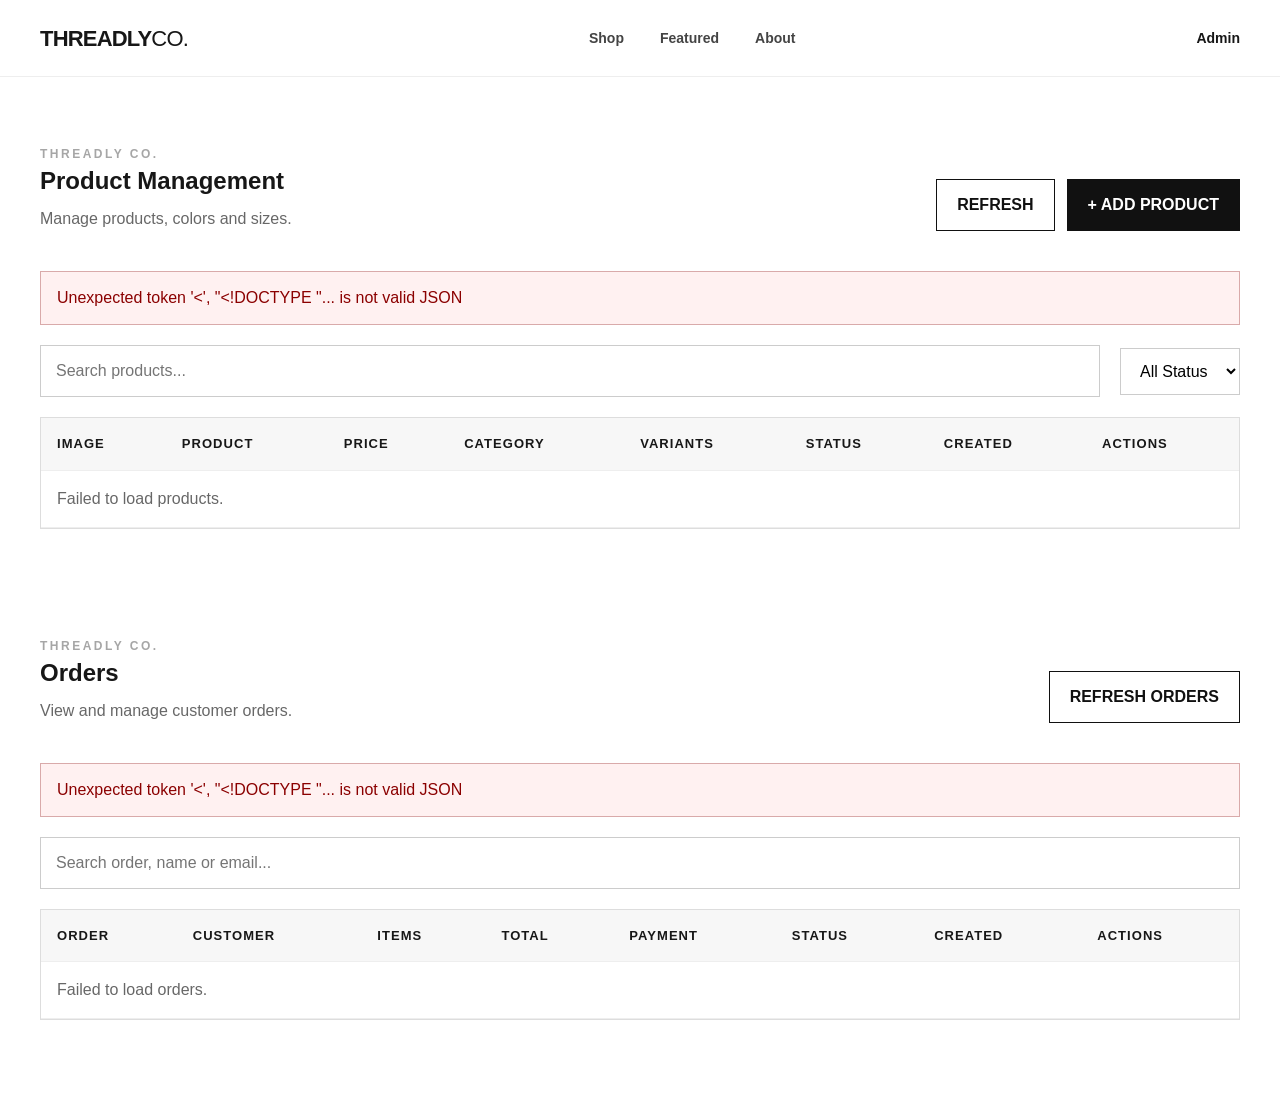
==== commit 16284c61: "Update admin.html" ====
--- a/admin.html
+++ b/admin.html
@@ -683,6 +683,152 @@
 
 </main>
 
+<!-- =====================================================
+     ORDERS
+     ===================================================== -->
+
+<section class="admin-page" style="padding-top:0;">
+
+<div class="container">
+
+<div class="admin-header">
+
+<div>
+
+<p class="section-eyebrow">
+    THREADLY CO.
+</p>
+
+<h2>
+    Orders
+</h2>
+
+<p>
+    View and manage customer orders.
+</p>
+
+</div>
+
+<div class="admin-actions">
+
+<button
+    type="button"
+    id="refresh-orders"
+    class="admin-btn secondary"
+>
+    REFRESH ORDERS
+</button>
+
+</div>
+
+</div>
+
+
+<div
+    id="orders-error"
+    class="admin-error"
+></div>
+
+
+<div class="admin-toolbar">
+
+<div class="admin-search">
+
+<input
+    type="search"
+    id="order-search"
+    placeholder="Search order, name or email..."
+    autocomplete="off"
+>
+
+</div>
+
+</div>
+
+
+<div class="admin-table-wrapper">
+
+<table class="admin-table">
+
+<thead>
+
+<tr>
+
+<th>Order</th>
+<th>Customer</th>
+<th>Items</th>
+<th>Total</th>
+<th>Payment</th>
+<th>Status</th>
+<th>Created</th>
+<th>Actions</th>
+
+</tr>
+
+</thead>
+
+<tbody id="orders-table-body">
+
+<tr>
+
+<td
+    colspan="8"
+    class="admin-state"
+>
+    Loading orders...
+</td>
+
+</tr>
+
+</tbody>
+
+</table>
+
+</div>
+
+</div>
+
+</section>
+
+
+<!-- =====================================================
+     ORDER MODAL
+     ===================================================== -->
+
+<div
+    id="order-modal"
+    class="admin-modal"
+    aria-hidden="true"
+>
+
+<div class="admin-modal-content">
+
+<div class="admin-modal-header">
+
+<h2>
+    Order Details
+</h2>
+
+<button
+    type="button"
+    id="order-modal-close"
+    class="modal-close"
+>
+    ×
+</button>
+
+</div>
+
+
+<div id="order-details">
+
+Loading...
+
+</div>
+
+</div>
+
+</div>
 
 <!-- =====================================================
      MODAL
@@ -1245,12 +1391,14 @@
    ===================================================== */
 
 const API_BASE = "/api/admin/products";
+const ORDERS_API_BASE = "/api/admin/orders";
 
 
 /* =====================================================
    STATE
    ===================================================== */
 
+let orders = [];
 let products = [];
 let editingProductId = null;
 
@@ -1348,7 +1496,30 @@
     document.getElementById(
         "variant-summary"
     );
-
+const ordersTableBody =
+    document.getElementById(
+        "orders-table-body"
+    );
+
+const orderSearch =
+    document.getElementById(
+        "order-search"
+    );
+
+const ordersError =
+    document.getElementById(
+        "orders-error"
+    );
+
+const orderModal =
+    document.getElementById(
+        "order-modal"
+    );
+
+const orderDetails =
+    document.getElementById(
+        "order-details"
+    );
 
 /* =====================================================
    HELPERS
@@ -2624,12 +2795,756 @@
     }
 );
 
+/* =====================================================
+   ORDERS
+   ===================================================== */
+
+async function loadOrders() {
+
+    ordersTableBody.innerHTML = `
+        <tr>
+            <td
+                colspan="8"
+                class="admin-state"
+            >
+                Loading orders...
+            </td>
+        </tr>
+    `;
+
+    try {
+
+        const response =
+            await fetch(
+                ORDERS_API_BASE,
+                {
+                    method: "GET",
+                    headers: {
+                        "Accept":
+                            "application/json"
+                    },
+                    cache: "no-store"
+                }
+            );
+
+        const data =
+            await response.json();
+
+        if (
+            !response.ok ||
+            !data.success
+        ) {
+
+            throw new Error(
+                data.error ||
+                "Failed to load orders."
+            );
+
+        }
+
+        orders =
+            Array.isArray(data.orders)
+                ? data.orders
+                : [];
+
+        renderOrders();
+
+    } catch (error) {
+
+        console.error(
+            "Load orders error:",
+            error
+        );
+
+        ordersTableBody.innerHTML = `
+            <tr>
+                <td
+                    colspan="8"
+                    class="admin-state"
+                >
+                    Failed to load orders.
+                </td>
+            </tr>
+        `;
+
+        ordersError.textContent =
+            error.message ||
+            "Failed to load orders.";
+
+        ordersError.style.display =
+            "block";
+
+    }
+
+}
+
+
+function getFilteredOrders() {
+
+    const search =
+        orderSearch.value
+            .trim()
+            .toLowerCase();
+
+    if (!search) {
+        return orders;
+    }
+
+    return orders.filter(order => {
+
+        return (
+
+            String(
+                order.id || ""
+            )
+                .toLowerCase()
+                .includes(search)
+
+            ||
+
+            String(
+                order.customer_name || ""
+            )
+                .toLowerCase()
+                .includes(search)
+
+            ||
+
+            String(
+                order.name || ""
+            )
+                .toLowerCase()
+                .includes(search)
+
+            ||
+
+            String(
+                order.email || ""
+            )
+                .toLowerCase()
+                .includes(search)
+
+        );
+
+    });
+
+}
+
+
+function formatOrderTotal(value) {
+
+    const number =
+        Number(value);
+
+    if (!Number.isFinite(number)) {
+        return "$0.00";
+    }
+
+    return "$" +
+        number.toFixed(2);
+
+}
+
+
+function renderOrders() {
+
+    const filtered =
+        getFilteredOrders();
+
+    if (!filtered.length) {
+
+        ordersTableBody.innerHTML = `
+            <tr>
+                <td
+                    colspan="8"
+                    class="admin-state"
+                >
+                    No orders found.
+                </td>
+            </tr>
+        `;
+
+        return;
+
+    }
+
+
+    ordersTableBody.innerHTML =
+        filtered.map(order => {
+
+            const items =
+                Array.isArray(order.items)
+                    ? order.items
+                    : [];
+
+            const itemCount =
+                items.reduce(
+                    (total, item) =>
+                        total +
+                        Number(
+                            item.quantity || 1
+                        ),
+                    0
+                );
+
+
+            const customerName =
+                order.customer_name ||
+                order.name ||
+                "Guest";
+
+
+            const email =
+                order.email ||
+                "—";
+
+
+            const paymentStatus =
+                String(
+                    order.payment_status ||
+                    order.payment ||
+                    "pending"
+                ).toLowerCase();
+
+
+            const status =
+                String(
+                    order.status ||
+                    "pending"
+                ).toLowerCase();
+
+
+            return `
+                <tr>
+
+                    <td>
+
+                        <div class="order-id">
+                            #${escapeHtml(order.id)}
+                        </div>
+
+                    </td>
+
+
+                    <td>
+
+                        <div class="admin-product-name">
+                            ${escapeHtml(customerName)}
+                        </div>
+
+                        <div class="order-email">
+                            ${escapeHtml(email)}
+                        </div>
+
+                    </td>
+
+
+                    <td>
+
+                        <div class="order-items">
+
+                            ${itemCount}
+                            item${itemCount !== 1 ? "s" : ""}
+
+                        </div>
+
+                    </td>
+
+
+                    <td>
+
+                        <span class="order-total">
+                            ${formatOrderTotal(
+                                order.total
+                            )}
+                        </span>
+
+                    </td>
+
+
+                    <td>
+
+                        <span
+                            class="${
+                                paymentStatus === "paid"
+                                    ? "payment-paid"
+                                    : paymentStatus === "failed"
+                                        ? "payment-failed"
+                                        : "payment-pending"
+                            }"
+                        >
+                            ${escapeHtml(
+                                paymentStatus
+                            )}
+                        </span>
+
+                    </td>
+
+
+                    <td>
+
+                        <select
+                            class="order-status-select"
+                            data-order-status="${escapeHtml(order.id)}"
+                        >
+
+                            <option
+                                value="pending"
+                                ${status === "pending" ? "selected" : ""}
+                            >
+                                Pending
+                            </option>
+
+                            <option
+                                value="processing"
+                                ${status === "processing" ? "selected" : ""}
+                            >
+                                Processing
+                            </option>
+
+                            <option
+                                value="shipped"
+                                ${status === "shipped" ? "selected" : ""}
+                            >
+                                Shipped
+                            </option>
+
+                            <option
+                                value="completed"
+                                ${status === "completed" ? "selected" : ""}
+                            >
+                                Completed
+                            </option>
+
+                            <option
+                                value="cancelled"
+                                ${status === "cancelled" ? "selected" : ""}
+                            >
+                                Cancelled
+                            </option>
+
+                        </select>
+
+                    </td>
+
+
+                    <td>
+                        ${formatDate(
+                            order.created_at
+                        )}
+                    </td>
+
+
+                    <td>
+
+                        <button
+                            type="button"
+                            class="row-btn"
+                            data-order-view="${escapeHtml(order.id)}"
+                        >
+                            View
+                        </button>
+
+                    </td>
+
+                </tr>
+            `;
+
+        }).join("");
+
+}
+
+
+function openOrderModal(order) {
+
+    if (!order) {
+        return;
+    }
+
+
+    const items =
+        Array.isArray(order.items)
+            ? order.items
+            : [];
+
+
+    const customerName =
+        order.customer_name ||
+        order.name ||
+        "Guest";
+
+
+    orderDetails.innerHTML = `
+
+        <div class="order-detail-grid">
+
+            <div class="order-detail-box">
+
+                <div class="order-detail-label">
+                    Order ID
+                </div>
+
+                <div class="order-detail-value">
+                    #${escapeHtml(order.id)}
+                </div>
+
+            </div>
+
+
+            <div class="order-detail-box">
+
+                <div class="order-detail-label">
+                    Created
+                </div>
+
+                <div class="order-detail-value">
+                    ${formatDate(order.created_at)}
+                </div>
+
+            </div>
+
+
+            <div class="order-detail-box">
+
+                <div class="order-detail-label">
+                    Customer
+                </div>
+
+                <div class="order-detail-value">
+                    ${escapeHtml(customerName)}
+                </div>
+
+            </div>
+
+
+            <div class="order-detail-box">
+
+                <div class="order-detail-label">
+                    Email
+                </div>
+
+                <div class="order-detail-value">
+                    ${escapeHtml(
+                        order.email || "—"
+                    )}
+                </div>
+
+            </div>
+
+
+            <div class="order-detail-box">
+
+                <div class="order-detail-label">
+                    Payment
+                </div>
+
+                <div class="order-detail-value">
+                    ${escapeHtml(
+                        order.payment_status ||
+                        order.payment ||
+                        "pending"
+                    )}
+                </div>
+
+            </div>
+
+
+            <div class="order-detail-box">
+
+                <div class="order-detail-label">
+                    Total
+                </div>
+
+                <div class="order-detail-value">
+                    ${formatOrderTotal(
+                        order.total
+                    )}
+                </div>
+
+            </div>
+
+        </div>
+
+
+        <h3>
+            Items
+        </h3>
+
+
+        <div class="order-items-list">
+
+            ${
+                items.length
+
+                    ? items.map(item => `
+
+                        <div class="order-item">
+
+                            <div>
+
+                                <div class="order-item-name">
+                                    ${escapeHtml(
+                                        item.name ||
+                                        item.product_name ||
+                                        "Product"
+                                    )}
+                                </div>
+
+                                <div class="order-item-meta">
+
+                                    ${
+                                        item.color
+                                            ? `Color: ${escapeHtml(item.color)}`
+                                            : ""
+                                    }
+
+                                    ${
+                                        item.size
+                                            ? ` · Size: ${escapeHtml(item.size)}`
+                                            : ""
+                                    }
+
+                                    ${
+                                        item.quantity
+                                            ? ` · Qty: ${escapeHtml(item.quantity)}`
+                                            : ""
+                                    }
+
+                                </div>
+
+                            </div>
+
+
+                            <strong>
+
+                                ${formatOrderTotal(
+                                    Number(item.price || 0) *
+                                    Number(item.quantity || 1)
+                                )}
+
+                            </strong>
+
+                        </div>
+
+                    `).join("")
+
+                    : `
+                        <div class="admin-state">
+                            No item information.
+                        </div>
+                    `
+            }
+
+        </div>
+
+    `;
+
+
+    orderModal.classList.add("open");
+
+    orderModal.setAttribute(
+        "aria-hidden",
+        "false"
+    );
+
+}
+
+
+function closeOrderModal() {
+
+    orderModal.classList.remove("open");
+
+    orderModal.setAttribute(
+        "aria-hidden",
+        "true"
+    );
+
+}
+
+
+async function updateOrderStatus(
+    orderId,
+    status
+) {
+
+    try {
+
+        const response =
+            await fetch(
+                `${ORDERS_API_BASE}/${orderId}`,
+                {
+                    method: "PUT",
+
+                    headers: {
+                        "Content-Type":
+                            "application/json",
+
+                        "Accept":
+                            "application/json"
+                    },
+
+                    body:
+                        JSON.stringify({
+                            status
+                        })
+                }
+            );
+
+
+        const data =
+            await response.json();
+
+
+        if (
+            !response.ok ||
+            !data.success
+        ) {
+
+            throw new Error(
+                data.error ||
+                "Failed to update order."
+            );
+
+        }
+
+
+        const order =
+            orders.find(
+                item =>
+                    String(item.id) ===
+                    String(orderId)
+            );
+
+
+        if (order) {
+            order.status = status;
+        }
+
+
+        showSuccess(
+            "Order status updated."
+        );
+
+
+    } catch (error) {
+
+        console.error(
+            "Update order error:",
+            error
+        );
+
+        showError(
+            error.message ||
+            "Failed to update order."
+        );
+
+        await loadOrders();
+
+    }
+
+}
+
+
+/* =====================================================
+   ORDER EVENTS
+   ===================================================== */
+
+orderSearch.addEventListener(
+    "input",
+    renderOrders
+);
+
+
+document
+    .getElementById("refresh-orders")
+    .addEventListener(
+        "click",
+        loadOrders
+    );
+
+
+ordersTableBody.addEventListener(
+    "click",
+    event => {
+
+        const button =
+            event.target.closest(
+                "[data-order-view]"
+            );
+
+        if (!button) {
+            return;
+        }
+
+        const id =
+            button.dataset.orderView;
+
+        const order =
+            orders.find(
+                item =>
+                    String(item.id) ===
+                    String(id)
+            );
+
+        if (order) {
+            openOrderModal(order);
+        }
+
+    }
+);
+
+
+ordersTableBody.addEventListener(
+    "change",
+    event => {
+
+        const select =
+            event.target.closest(
+                "[data-order-status]"
+            );
+
+        if (!select) {
+            return;
+        }
+
+        updateOrderStatus(
+            select.dataset.orderStatus,
+            select.value
+        );
+
+    }
+);
+
+
+document
+    .getElementById("order-modal-close")
+    .addEventListener(
+        "click",
+        closeOrderModal
+    );
+
+
+orderModal.addEventListener(
+    "click",
+    event => {
+
+        if (
+            event.target === orderModal
+        ) {
+
+            closeOrderModal();
+
+        }
+
+    }
+);
 
 /* =====================================================
    INIT
    ===================================================== */
 
 loadProducts();
+loadOrders();
 
 </script>
 
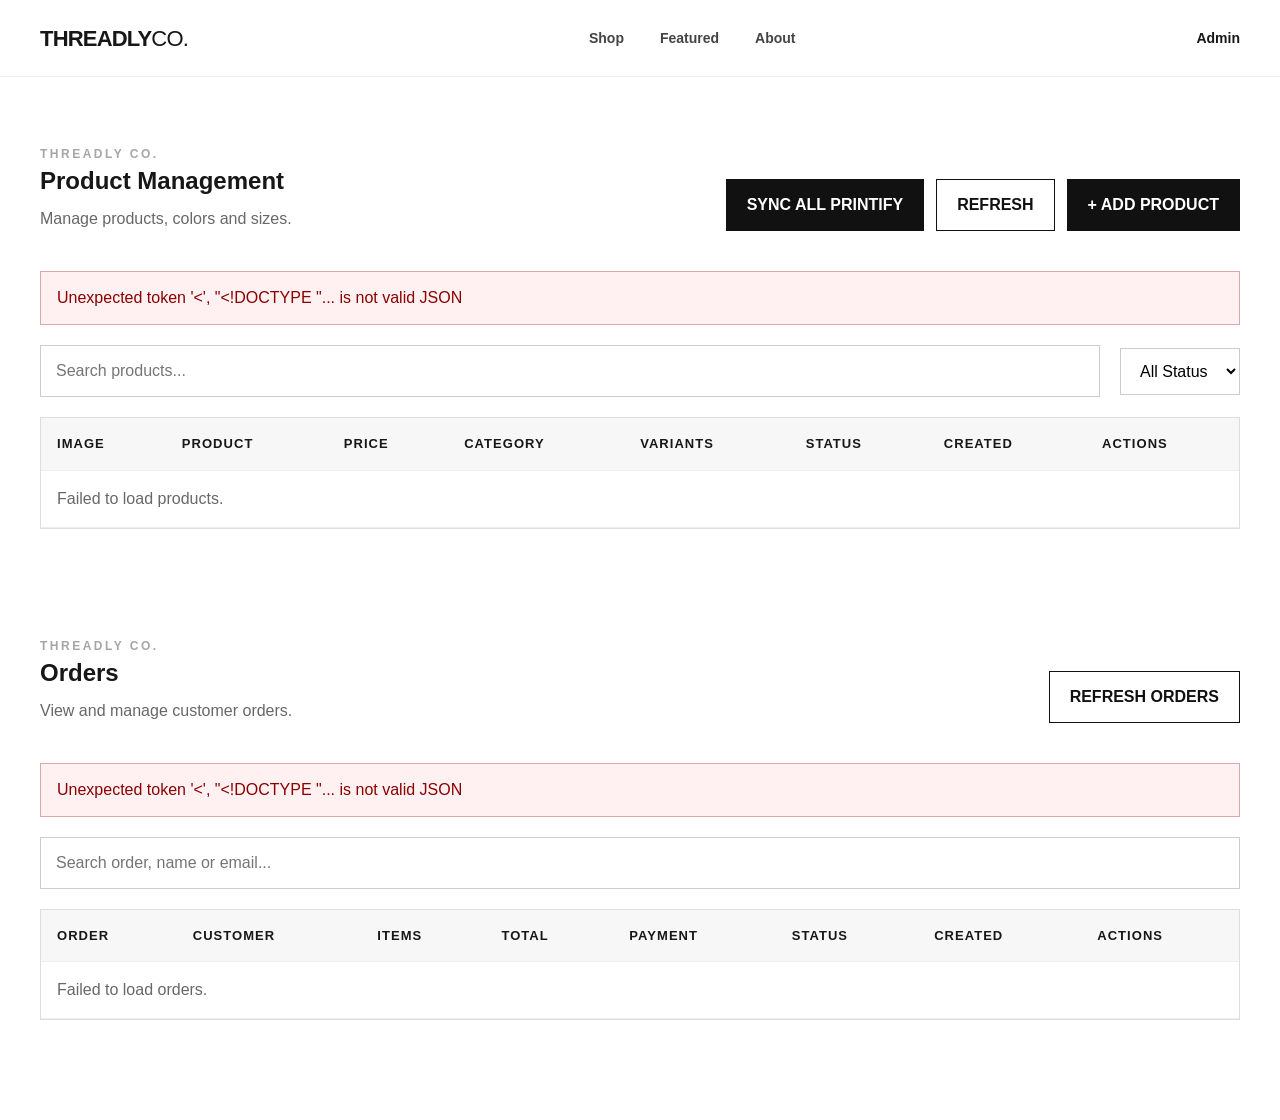
==== commit c3b11dd2: "Implement Printify product sync feature Added functionality to sync products from Printify with user" ====
--- a/admin.html
+++ b/admin.html
@@ -566,6 +566,14 @@
 
 <button
     type="button"
+    id="sync-printify"
+    class="admin-btn"
+>
+    SYNC ALL PRINTIFY
+</button>
+
+<button
+    type="button"
     id="refresh-products"
     class="admin-btn secondary"
 >
@@ -958,6 +966,10 @@
     Lifestyle
 </option>
 
+<option value="t-shirts">
+    T-Shirts
+</option>
+
 <option value="trending">
     Trending
 </option>
@@ -1392,7 +1404,8 @@
 
 const API_BASE = "/api/admin/products";
 const ORDERS_API_BASE = "/api/admin/orders";
-
+const PRINTIFY_SYNC_API =
+    "/api/admin/printify/sync";
 
 /* =====================================================
    STATE
@@ -2655,6 +2668,173 @@
 
 }
 
+/* =====================================================
+   SYNC ALL PRINTIFY PRODUCTS
+   ===================================================== */
+
+async function syncAllPrintifyProducts() {
+
+    const syncButton =
+        document.getElementById(
+            "sync-printify"
+        );
+
+    if (!syncButton) {
+        return;
+    }
+
+
+    const confirmed =
+        window.confirm(
+            "Sync all products from Printify?\n\n" +
+            "New Printify products will be added to the website, " +
+            "and existing products will be updated."
+        );
+
+
+    if (!confirmed) {
+        return;
+    }
+
+
+    const originalText =
+        syncButton.textContent;
+
+
+    syncButton.disabled = true;
+
+    syncButton.textContent =
+        "SYNCING PRINTIFY...";
+
+
+    errorBox.style.display =
+        "none";
+
+    successBox.style.display =
+        "none";
+
+
+    try {
+
+        const response =
+            await fetch(
+                PRINTIFY_SYNC_API,
+                {
+                    method: "POST",
+
+                    headers: {
+                        "Accept":
+                            "application/json",
+
+                        "Content-Type":
+                            "application/json"
+                    },
+
+                    cache: "no-store"
+                }
+            );
+
+
+        const data =
+            await response.json();
+
+
+        if (
+            !response.ok ||
+            !data.success
+        ) {
+
+            throw new Error(
+                data.error ||
+                data.message ||
+                "Failed to sync Printify products."
+            );
+
+        }
+
+
+        /*
+         * Reload products from D1
+         */
+
+        await loadProducts();
+
+
+        /*
+         * Build success message
+         */
+
+        const created =
+            Number(
+                data.created ||
+                data.added ||
+                data.new_products ||
+                0
+            );
+
+
+        const updated =
+            Number(
+                data.updated ||
+                data.synced ||
+                0
+            );
+
+
+        const variants =
+            Number(
+                data.variants ||
+                0
+            );
+
+
+        let message =
+            "Printify sync completed successfully.";
+
+
+        if (
+            created ||
+            updated ||
+            variants
+        ) {
+
+            message +=
+                ` Created: ${created},` +
+                ` Updated: ${updated},` +
+                ` Variants: ${variants}.`;
+
+        }
+
+
+        showSuccess(
+            message
+        );
+
+
+    } catch (error) {
+
+        console.error(
+            "Printify sync error:",
+            error
+        );
+
+
+        showError(
+            error.message ||
+            "Failed to sync Printify products."
+        );
+
+
+    } finally {
+
+        syncButton.disabled = false;
+
+        syncButton.textContent =
+            originalText;
+
+    }
+
+}
 
 /* =====================================================
    EVENTS
@@ -2667,6 +2847,12 @@
         () => openModal()
     );
 
+document
+    .getElementById("sync-printify")
+    .addEventListener(
+        "click",
+        syncAllPrintifyProducts
+    );
 
 document
     .getElementById("refresh-products")
@@ -2803,43 +2989,34 @@
 
     ordersTableBody.innerHTML = `
         <tr>
-            <td
-                colspan="8"
-                class="admin-state"
-            >
+            <td colspan="8" class="admin-state">
                 Loading orders...
             </td>
         </tr>
     `;
 
+    ordersError.style.display = "none";
+
     try {
 
-        const response =
-            await fetch(
-                ORDERS_API_BASE,
-                {
-                    method: "GET",
-                    headers: {
-                        "Accept":
-                            "application/json"
-                    },
-                    cache: "no-store"
-                }
-            );
-
-        const data =
-            await response.json();
-
-        if (
-            !response.ok ||
-            !data.success
-        ) {
-
+        const response = await fetch(
+            ORDERS_API_BASE,
+            {
+                method: "GET",
+                headers: {
+                    "Accept": "application/json"
+                },
+                cache: "no-store"
+            }
+        );
+
+        const data = await response.json();
+
+        if (!response.ok || !data.success) {
             throw new Error(
                 data.error ||
                 "Failed to load orders."
             );
-
         }
 
         orders =
@@ -2858,10 +3035,7 @@
 
         ordersTableBody.innerHTML = `
             <tr>
-                <td
-                    colspan="8"
-                    class="admin-state"
-                >
+                <td colspan="8" class="admin-state">
                     Failed to load orders.
                 </td>
             </tr>
@@ -2871,13 +3045,218 @@
             error.message ||
             "Failed to load orders.";
 
-        ordersError.style.display =
-            "block";
-
-    }
-
-}
-
+        ordersError.style.display = "block";
+    }
+
+}
+
+
+/* =====================================================
+   ORDER HELPERS
+   ===================================================== */
+
+function getOrderCustomerName(order) {
+
+    const firstName =
+        String(
+            order.customer_first_name || ""
+        ).trim();
+
+    const lastName =
+        String(
+            order.customer_last_name || ""
+        ).trim();
+
+    const fullName =
+        `${firstName} ${lastName}`.trim();
+
+    if (fullName) {
+        return fullName;
+    }
+
+    if (order.customer_name) {
+        return String(order.customer_name);
+    }
+
+    if (order.name) {
+        return String(order.name);
+    }
+
+    return "Guest";
+}
+
+
+function getOrderEmail(order) {
+
+    return (
+        order.customer_email ||
+        order.email ||
+        "—"
+    );
+}
+
+
+function getOrderNumber(order) {
+
+    return (
+        order.order_number ||
+        `#${order.id}`
+    );
+}
+
+
+function getOrderItems(order) {
+
+    return Array.isArray(order.items)
+        ? order.items
+        : [];
+}
+
+
+function getOrderItemCount(order) {
+
+    /* =============================================
+       USE SERVER-CALCULATED COUNT FIRST
+       ============================================= */
+
+    if (
+        order &&
+        order.item_count !== undefined &&
+        order.item_count !== null
+    ) {
+
+        const count =
+            Number(order.item_count);
+
+        if (
+            Number.isFinite(count)
+        ) {
+
+            return count;
+
+        }
+
+    }
+
+
+    /* =============================================
+       FALLBACK TO ITEMS ARRAY
+       ============================================= */
+
+    const items =
+        getOrderItems(order);
+
+
+    return items.reduce(
+        (
+            total,
+            item
+        ) => {
+
+            const quantity =
+                Number(
+                    item.quantity || 0
+                );
+
+
+            return (
+                total +
+                (
+                    Number.isFinite(quantity)
+                        ? quantity
+                        : 0
+                )
+            );
+
+        },
+        0
+    );
+
+}
+
+
+function getOrderStatus(order) {
+
+    return String(
+        order.status || "pending"
+    ).toLowerCase();
+}
+
+
+function getPaymentStatus(order) {
+
+    return String(
+        order.payment_status || "pending"
+    ).toLowerCase();
+}
+
+
+function formatOrderTotal(value) {
+
+    const number =
+        Number(value);
+
+    if (!Number.isFinite(number)) {
+        return "$0.00";
+    }
+
+    return "$" + number.toFixed(2);
+}
+
+
+function formatOrderDate(date) {
+
+    if (!date) {
+        return "—";
+    }
+
+    const raw =
+        String(date);
+
+    let parsed;
+
+    if (
+        raw.includes("T")
+    ) {
+
+        parsed =
+            new Date(raw);
+
+    } else {
+
+        parsed =
+            new Date(
+                raw.replace(" ", "T") + "Z"
+            );
+
+    }
+
+    if (
+        Number.isNaN(
+            parsed.getTime()
+        )
+    ) {
+
+        return raw;
+
+    }
+
+    return parsed.toLocaleString(
+        "en-US",
+        {
+            year: "numeric",
+            month: "short",
+            day: "numeric",
+            hour: "numeric",
+            minute: "2-digit"
+        }
+    );
+}
+
+
+/* =====================================================
+   FILTER ORDERS
+   ===================================================== */
 
 function getFilteredOrders() {
 
@@ -2890,141 +3269,138 @@
         return orders;
     }
 
-    return orders.filter(order => {
-
-        return (
-
-            String(
-                order.id || ""
-            )
-                .toLowerCase()
-                .includes(search)
-
-            ||
-
-            String(
-                order.customer_name || ""
-            )
-                .toLowerCase()
-                .includes(search)
-
-            ||
-
-            String(
-                order.name || ""
-            )
-                .toLowerCase()
-                .includes(search)
-
-            ||
-
-            String(
-                order.email || ""
-            )
-                .toLowerCase()
-                .includes(search)
-
-        );
-
-    });
-
-}
-
-
-function formatOrderTotal(value) {
-
-    const number =
-        Number(value);
-
-    if (!Number.isFinite(number)) {
-        return "$0.00";
-    }
-
-    return "$" +
-        number.toFixed(2);
-
-}
-
+    return orders.filter(
+        order => {
+
+            const customerName =
+                getOrderCustomerName(order);
+
+            const email =
+                getOrderEmail(order);
+
+            const orderNumber =
+                getOrderNumber(order);
+
+            const paypalOrderId =
+                order.paypal_order_id || "";
+
+            const paypalCaptureId =
+                order.paypal_capture_id || "";
+
+            return (
+
+                String(order.id)
+                    .toLowerCase()
+                    .includes(search)
+
+                ||
+
+                String(orderNumber)
+                    .toLowerCase()
+                    .includes(search)
+
+                ||
+
+                customerName
+                    .toLowerCase()
+                    .includes(search)
+
+                ||
+
+                email
+                    .toLowerCase()
+                    .includes(search)
+
+                ||
+
+                String(paypalOrderId)
+                    .toLowerCase()
+                    .includes(search)
+
+                ||
+
+                String(paypalCaptureId)
+                    .toLowerCase()
+                    .includes(search)
+
+            );
+
+        }
+    );
+
+}
+
+
+/* =====================================================
+   RENDER ORDERS
+   ===================================================== */
 
 function renderOrders() {
 
     const filtered =
         getFilteredOrders();
 
+
     if (!filtered.length) {
 
         ordersTableBody.innerHTML = `
             <tr>
-                <td
-                    colspan="8"
-                    class="admin-state"
-                >
+                <td colspan="8" class="admin-state">
                     No orders found.
                 </td>
             </tr>
         `;
 
         return;
-
     }
 
 
     ordersTableBody.innerHTML =
         filtered.map(order => {
 
-            const items =
-                Array.isArray(order.items)
-                    ? order.items
-                    : [];
-
             const itemCount =
-                items.reduce(
-                    (total, item) =>
-                        total +
-                        Number(
-                            item.quantity || 1
-                        ),
-                    0
-                );
-
+                getOrderItemCount(order);
 
             const customerName =
-                order.customer_name ||
-                order.name ||
-                "Guest";
-
+                getOrderCustomerName(order);
 
             const email =
-                order.email ||
-                "—";
-
+                getOrderEmail(order);
+
+            const orderNumber =
+                getOrderNumber(order);
 
             const paymentStatus =
-                String(
-                    order.payment_status ||
-                    order.payment ||
-                    "pending"
-                ).toLowerCase();
-
+                getPaymentStatus(order);
 
             const status =
-                String(
-                    order.status ||
-                    "pending"
-                ).toLowerCase();
-
+                getOrderStatus(order);
 
             return `
                 <tr>
 
+                    <!-- ORDER -->
+
                     <td>
 
                         <div class="order-id">
-                            #${escapeHtml(order.id)}
+                            ${escapeHtml(orderNumber)}
                         </div>
 
+                        <div
+                            style="
+                                font-size:12px;
+                                opacity:.5;
+                                margin-top:4px;
+                            "
+                        >
+                            ID: ${escapeHtml(order.id)}
+                        </div>
+
                     </td>
 
+
+                    <!-- CUSTOMER -->
 
                     <td>
 
@@ -3032,18 +3408,28 @@
                             ${escapeHtml(customerName)}
                         </div>
 
-                        <div class="order-email">
+                        <div
+                            class="order-email"
+                            style="
+                                font-size:12px;
+                                opacity:.65;
+                                margin-top:4px;
+                            "
+                        >
                             ${escapeHtml(email)}
                         </div>
 
                     </td>
 
 
+                    <!-- ITEMS -->
+
                     <td>
 
                         <div class="order-items">
 
                             ${itemCount}
+
                             item${itemCount !== 1 ? "s" : ""}
 
                         </div>
@@ -3051,16 +3437,22 @@
                     </td>
 
 
+                    <!-- TOTAL -->
+
                     <td>
 
                         <span class="order-total">
+
                             ${formatOrderTotal(
                                 order.total
                             )}
+
                         </span>
 
                     </td>
 
+
+                    <!-- PAYMENT -->
 
                     <td>
 
@@ -3073,13 +3465,17 @@
                                         : "payment-pending"
                             }"
                         >
+
                             ${escapeHtml(
                                 paymentStatus
                             )}
+
                         </span>
 
                     </td>
 
+
+                    <!-- STATUS -->
 
                     <td>
 
@@ -3090,35 +3486,55 @@
 
                             <option
                                 value="pending"
-                                ${status === "pending" ? "selected" : ""}
+                                ${
+                                    status === "pending"
+                                        ? "selected"
+                                        : ""
+                                }
                             >
                                 Pending
                             </option>
 
                             <option
                                 value="processing"
-                                ${status === "processing" ? "selected" : ""}
+                                ${
+                                    status === "processing"
+                                        ? "selected"
+                                        : ""
+                                }
                             >
                                 Processing
                             </option>
 
                             <option
                                 value="shipped"
-                                ${status === "shipped" ? "selected" : ""}
+                                ${
+                                    status === "shipped"
+                                        ? "selected"
+                                        : ""
+                                }
                             >
                                 Shipped
                             </option>
 
                             <option
                                 value="completed"
-                                ${status === "completed" ? "selected" : ""}
+                                ${
+                                    status === "completed"
+                                        ? "selected"
+                                        : ""
+                                }
                             >
                                 Completed
                             </option>
 
                             <option
                                 value="cancelled"
-                                ${status === "cancelled" ? "selected" : ""}
+                                ${
+                                    status === "cancelled"
+                                        ? "selected"
+                                        : ""
+                                }
                             >
                                 Cancelled
                             </option>
@@ -3128,12 +3544,18 @@
                     </td>
 
 
+                    <!-- CREATED -->
+
                     <td>
-                        ${formatDate(
+
+                        ${formatOrderDate(
                             order.created_at
                         )}
+
                     </td>
 
+
+                    <!-- ACTIONS -->
 
                     <td>
 
@@ -3155,6 +3577,10 @@
 }
 
 
+/* =====================================================
+   ORDER MODAL
+   ===================================================== */
+
 function openOrderModal(order) {
 
     if (!order) {
@@ -3163,29 +3589,143 @@
 
 
     const items =
-        Array.isArray(order.items)
-            ? order.items
-            : [];
+        getOrderItems(order);
 
 
     const customerName =
-        order.customer_name ||
-        order.name ||
-        "Guest";
+        getOrderCustomerName(order);
+
+
+    const email =
+        getOrderEmail(order);
+
+
+    const paymentStatus =
+        getPaymentStatus(order);
+
+
+    const status =
+        getOrderStatus(order);
+
+
+    const subtotal =
+        Number(order.subtotal || 0);
+
+
+    const shipping =
+        Number(order.shipping || 0);
+
+
+    const tax =
+        Number(order.tax || 0);
+
+
+    const total =
+        Number(order.total || 0);
+
+
+    const orderNumber =
+        getOrderNumber(order);
 
 
     orderDetails.innerHTML = `
 
+        <!-- ORDER HEADER -->
+
+        <div
+            style="
+                margin-bottom:30px;
+                padding-bottom:20px;
+                border-bottom:1px solid #eee;
+            "
+        >
+
+            <div
+                style="
+                    font-size:13px;
+                    opacity:.55;
+                    text-transform:uppercase;
+                    letter-spacing:.08em;
+                "
+            >
+                Order
+            </div>
+
+            <div
+                style="
+                    font-size:24px;
+                    font-weight:700;
+                    margin-top:5px;
+                "
+            >
+                ${escapeHtml(orderNumber)}
+            </div>
+
+            <div
+                style="
+                    margin-top:8px;
+                    font-size:13px;
+                    opacity:.6;
+                "
+            >
+                Database ID:
+                ${escapeHtml(order.id)}
+            </div>
+
+        </div>
+
+
+        <!-- CUSTOMER -->
+
         <div class="order-detail-grid">
 
             <div class="order-detail-box">
 
                 <div class="order-detail-label">
-                    Order ID
+                    Customer
                 </div>
 
                 <div class="order-detail-value">
-                    #${escapeHtml(order.id)}
+                    ${escapeHtml(customerName)}
+                </div>
+
+            </div>
+
+
+            <div class="order-detail-box">
+
+                <div class="order-detail-label">
+                    Email
+                </div>
+
+                <div class="order-detail-value">
+                    ${escapeHtml(email)}
+                </div>
+
+            </div>
+
+
+            <div class="order-detail-box">
+
+                <div class="order-detail-label">
+                    Payment Status
+                </div>
+
+                <div class="order-detail-value">
+                    ${escapeHtml(paymentStatus)}
+                </div>
+
+            </div>
+
+
+            <div class="order-detail-box">
+
+                <div class="order-detail-label">
+                    Order Status
+                </div>
+
+                <div class="order-detail-value">
+                    ${escapeHtml(status)}
                 </div>
 
             </div>
@@ -3198,34 +3738,8 @@
                 </div>
 
                 <div class="order-detail-value">
-                    ${formatDate(order.created_at)}
-                </div>
-
-            </div>
-
-
-            <div class="order-detail-box">
-
-                <div class="order-detail-label">
-                    Customer
-                </div>
-
-                <div class="order-detail-value">
-                    ${escapeHtml(customerName)}
-                </div>
-
-            </div>
-
-
-            <div class="order-detail-box">
-
-                <div class="order-detail-label">
-                    Email
-                </div>
-
-                <div class="order-detail-value">
-                    ${escapeHtml(
-                        order.email || "—"
+                    ${formatOrderDate(
+                        order.created_at
                     )}
                 </div>
 
@@ -3235,39 +3749,80 @@
             <div class="order-detail-box">
 
                 <div class="order-detail-label">
-                    Payment
+                    Items
                 </div>
 
                 <div class="order-detail-value">
-                    ${escapeHtml(
-                        order.payment_status ||
-                        order.payment ||
-                        "pending"
-                    )}
+                    ${getOrderItemCount(order)}
                 </div>
 
             </div>
 
-
-            <div class="order-detail-box">
-
-                <div class="order-detail-label">
-                    Total
-                </div>
-
-                <div class="order-detail-value">
-                    ${formatOrderTotal(
-                        order.total
-                    )}
-                </div>
+        </div>
+
+
+        <!-- PAYPAL -->
+
+        <h3 style="margin-top:35px;">
+            Payment Information
+        </h3>
+
+
+        <div
+            style="
+                background:#f7f7f7;
+                padding:18px;
+                margin-bottom:30px;
+                font-size:13px;
+            "
+        >
+
+            <div style="margin-bottom:10px;">
+
+                <strong>
+                    PayPal Order ID:
+                </strong>
+
+                <br>
+
+                <span style="word-break:break-all;">
+                    ${
+                        escapeHtml(
+                            order.paypal_order_id ||
+                            "—"
+                        )
+                    }
+                </span>
 
             </div>
 
+
+            <div>
+
+                <strong>
+                    PayPal Capture ID:
+                </strong>
+
+                <br>
+
+                <span style="word-break:break-all;">
+                    ${
+                        escapeHtml(
+                            order.paypal_capture_id ||
+                            "—"
+                        )
+                    }
+                </span>
+
+            </div>
+
         </div>
 
 
+        <!-- ITEMS -->
+
         <h3>
-            Items
+            Order Items
         </h3>
 
 
@@ -3276,64 +3831,231 @@
             ${
                 items.length
 
-                    ? items.map(item => `
-
-                        <div class="order-item">
-
-                            <div>
-
-                                <div class="order-item-name">
-                                    ${escapeHtml(
-                                        item.name ||
-                                        item.product_name ||
-                                        "Product"
-                                    )}
+                    ? items.map(item => {
+
+                        const itemPrice =
+                            Number(
+                                item.price || 0
+                            );
+
+                        const quantity =
+                            Number(
+                                item.quantity || 1
+                            );
+
+                        const lineTotal =
+                            itemPrice *
+                            quantity;
+
+
+                        return `
+
+                            <div
+                                class="order-item"
+                                style="
+                                    display:flex;
+                                    justify-content:space-between;
+                                    gap:20px;
+                                    padding:16px 0;
+                                    border-bottom:1px solid #eee;
+                                "
+                            >
+
+                                <div>
+
+                                    <div
+                                        class="order-item-name"
+                                        style="font-weight:700;"
+                                    >
+                                        ${escapeHtml(
+                                            item.product_name ||
+                                            item.name ||
+                                            "Product"
+                                        )}
+                                    </div>
+
+
+                                    <div
+                                        class="order-item-meta"
+                                        style="
+                                            margin-top:6px;
+                                            font-size:13px;
+                                            opacity:.65;
+                                        "
+                                    >
+
+                                        ${
+                                            item.color
+                                                ? `Color: ${escapeHtml(item.color)}`
+                                                : ""
+                                        }
+
+                                        ${
+                                            item.size
+                                                ? ` · Size: ${escapeHtml(item.size)}`
+                                                : ""
+                                        }
+
+                                        ${
+                                            item.quantity
+                                                ? ` · Qty: ${escapeHtml(item.quantity)}`
+                                                : ""
+                                        }
+
+                                    </div>
+
+
+                                    <div
+                                        style="
+                                            margin-top:5px;
+                                            font-size:12px;
+                                            opacity:.5;
+                                        "
+                                    >
+                                        Product ID:
+                                        ${escapeHtml(
+                                            item.product_id ||
+                                            "—"
+                                        )}
+
+                                        ·
+
+                                        Variant ID:
+                                        ${escapeHtml(
+                                            item.variant_id ||
+                                            "—"
+                                        )}
+                                    </div>
+
                                 </div>
 
-                                <div class="order-item-meta">
-
-                                    ${
-                                        item.color
-                                            ? `Color: ${escapeHtml(item.color)}`
-                                            : ""
-                                    }
-
-                                    ${
-                                        item.size
-                                            ? ` · Size: ${escapeHtml(item.size)}`
-                                            : ""
-                                    }
-
-                                    ${
-                                        item.quantity
-                                            ? ` · Qty: ${escapeHtml(item.quantity)}`
-                                            : ""
-                                    }
+
+                                <div
+                                    style="
+                                        text-align:right;
+                                        white-space:nowrap;
+                                    "
+                                >
+
+                                    <div>
+                                        ${formatOrderTotal(
+                                            itemPrice
+                                        )}
+                                        each
+                                    </div>
+
+                                    <strong>
+                                        ${formatOrderTotal(
+                                            lineTotal
+                                        )}
+                                    </strong>
 
                                 </div>
 
                             </div>
 
-
-                            <strong>
-
-                                ${formatOrderTotal(
-                                    Number(item.price || 0) *
-                                    Number(item.quantity || 1)
-                                )}
-
-                            </strong>
-
-                        </div>
-
-                    `).join("")
+                        `;
+
+                    }).join("")
 
                     : `
+
                         <div class="admin-state">
                             No item information.
                         </div>
+
                     `
             }
+
+        </div>
+
+
+        <!-- TOTALS -->
+
+        <div
+            style="
+                margin-top:30px;
+                border-top:1px solid #ddd;
+                padding-top:20px;
+            "
+        >
+
+            <div
+                style="
+                    display:flex;
+                    justify-content:space-between;
+                    margin-bottom:10px;
+                "
+            >
+
+                <span>
+                    Subtotal
+                </span>
+
+                <strong>
+                    ${formatOrderTotal(subtotal)}
+                </strong>
+
+            </div>
+
+
+            <div
+                style="
+                    display:flex;
+                    justify-content:space-between;
+                    margin-bottom:10px;
+                "
+            >
+
+                <span>
+                    Shipping
+                </span>
+
+                <strong>
+                    ${formatOrderTotal(shipping)}
+                </strong>
+
+            </div>
+
+
+            <div
+                style="
+                    display:flex;
+                    justify-content:space-between;
+                    margin-bottom:15px;
+                "
+            >
+
+                <span>
+                    Tax
+                </span>
+
+                <strong>
+                    ${formatOrderTotal(tax)}
+                </strong>
+
+            </div>
+
+
+            <div
+                style="
+                    display:flex;
+                    justify-content:space-between;
+                    padding-top:15px;
+                    border-top:1px solid #ddd;
+                    font-size:20px;
+                "
+            >
+
+                <strong>
+                    Total
+                </strong>
+
+                <strong>
+                    ${formatOrderTotal(total)}
+                </strong>
+
+            </div>
 
         </div>
 
@@ -3362,10 +4084,28 @@
 }
 
 
+/* =====================================================
+   UPDATE ORDER STATUS
+   ===================================================== */
+
 async function updateOrderStatus(
     orderId,
     status
 ) {
+
+    const order =
+        orders.find(
+            item =>
+                String(item.id) ===
+                String(orderId)
+        );
+
+
+    const previousStatus =
+        order
+            ? order.status
+            : null;
+
 
     try {
 
@@ -3408,22 +4148,20 @@
         }
 
 
-        const order =
-            orders.find(
-                item =>
-                    String(item.id) ===
-                    String(orderId)
-            );
-
-
         if (order) {
-            order.status = status;
+
+            order.status =
+                status;
+
         }
 
 
         showSuccess(
-            "Order status updated."
+            `Order ${getOrderNumber(order || { id: orderId })} status updated to ${status}.`
         );
+
+
+        renderOrders();
 
 
     } catch (error) {
@@ -3433,12 +4171,22 @@
             error
         );
 
+
+        if (order) {
+
+            order.status =
+                previousStatus;
+
+        }
+
+
         showError(
             error.message ||
             "Failed to update order."
         );
 
-        await loadOrders();
+
+        renderOrders();
 
     }
 
@@ -3465,29 +4213,114 @@
 
 ordersTableBody.addEventListener(
     "click",
-    event => {
+    async event => {
 
         const button =
             event.target.closest(
                 "[data-order-view]"
             );
 
+
         if (!button) {
             return;
         }
 
+
         const id =
             button.dataset.orderView;
 
-        const order =
-            orders.find(
-                item =>
-                    String(item.id) ===
-                    String(id)
+
+        if (!id) {
+            return;
+        }
+
+
+        /* =============================================
+           LOAD FULL ORDER DETAILS
+           ============================================= */
+
+        orderDetails.innerHTML = `
+            <div class="admin-state">
+                Loading order details...
+            </div>
+        `;
+
+
+        orderModal.classList.add("open");
+
+        orderModal.setAttribute(
+            "aria-hidden",
+            "false"
+        );
+
+
+        try {
+
+            const response =
+                await fetch(
+                    `${ORDERS_API_BASE}/${encodeURIComponent(id)}`,
+                    {
+                        method: "GET",
+
+                        headers: {
+                            "Accept":
+                                "application/json"
+                        },
+
+                        cache: "no-store"
+                    }
+                );
+
+
+            const data =
+                await response.json();
+
+
+            if (
+                !response.ok ||
+                !data.success ||
+                !data.order
+            ) {
+
+                throw new Error(
+                    data.error ||
+                    "Failed to load order details."
+                );
+
+            }
+
+
+            /* =============================================
+               USE FULL ORDER FROM API
+               ============================================= */
+
+            openOrderModal(
+                data.order
             );
 
-        if (order) {
-            openOrderModal(order);
+
+        } catch (error) {
+
+            console.error(
+                "Load order details error:",
+                error
+            );
+
+
+            orderDetails.innerHTML = `
+
+                <div
+                    class="admin-error"
+                    style="display:block;"
+                >
+                    ${escapeHtml(
+                        error.message ||
+                        "Failed to load order details."
+                    )}
+                </div>
+
+            `;
+
         }
 
     }
@@ -3503,9 +4336,11 @@
                 "[data-order-status]"
             );
 
+
         if (!select) {
             return;
         }
+
 
         updateOrderStatus(
             select.dataset.orderStatus,
@@ -3539,6 +4374,23 @@
     }
 );
 
+
+document.addEventListener(
+    "keydown",
+    event => {
+
+        if (
+            event.key === "Escape" &&
+            orderModal.classList.contains("open")
+        ) {
+
+            closeOrderModal();
+
+        }
+
+    }
+);
+
 /* =====================================================
    INIT
    ===================================================== */
